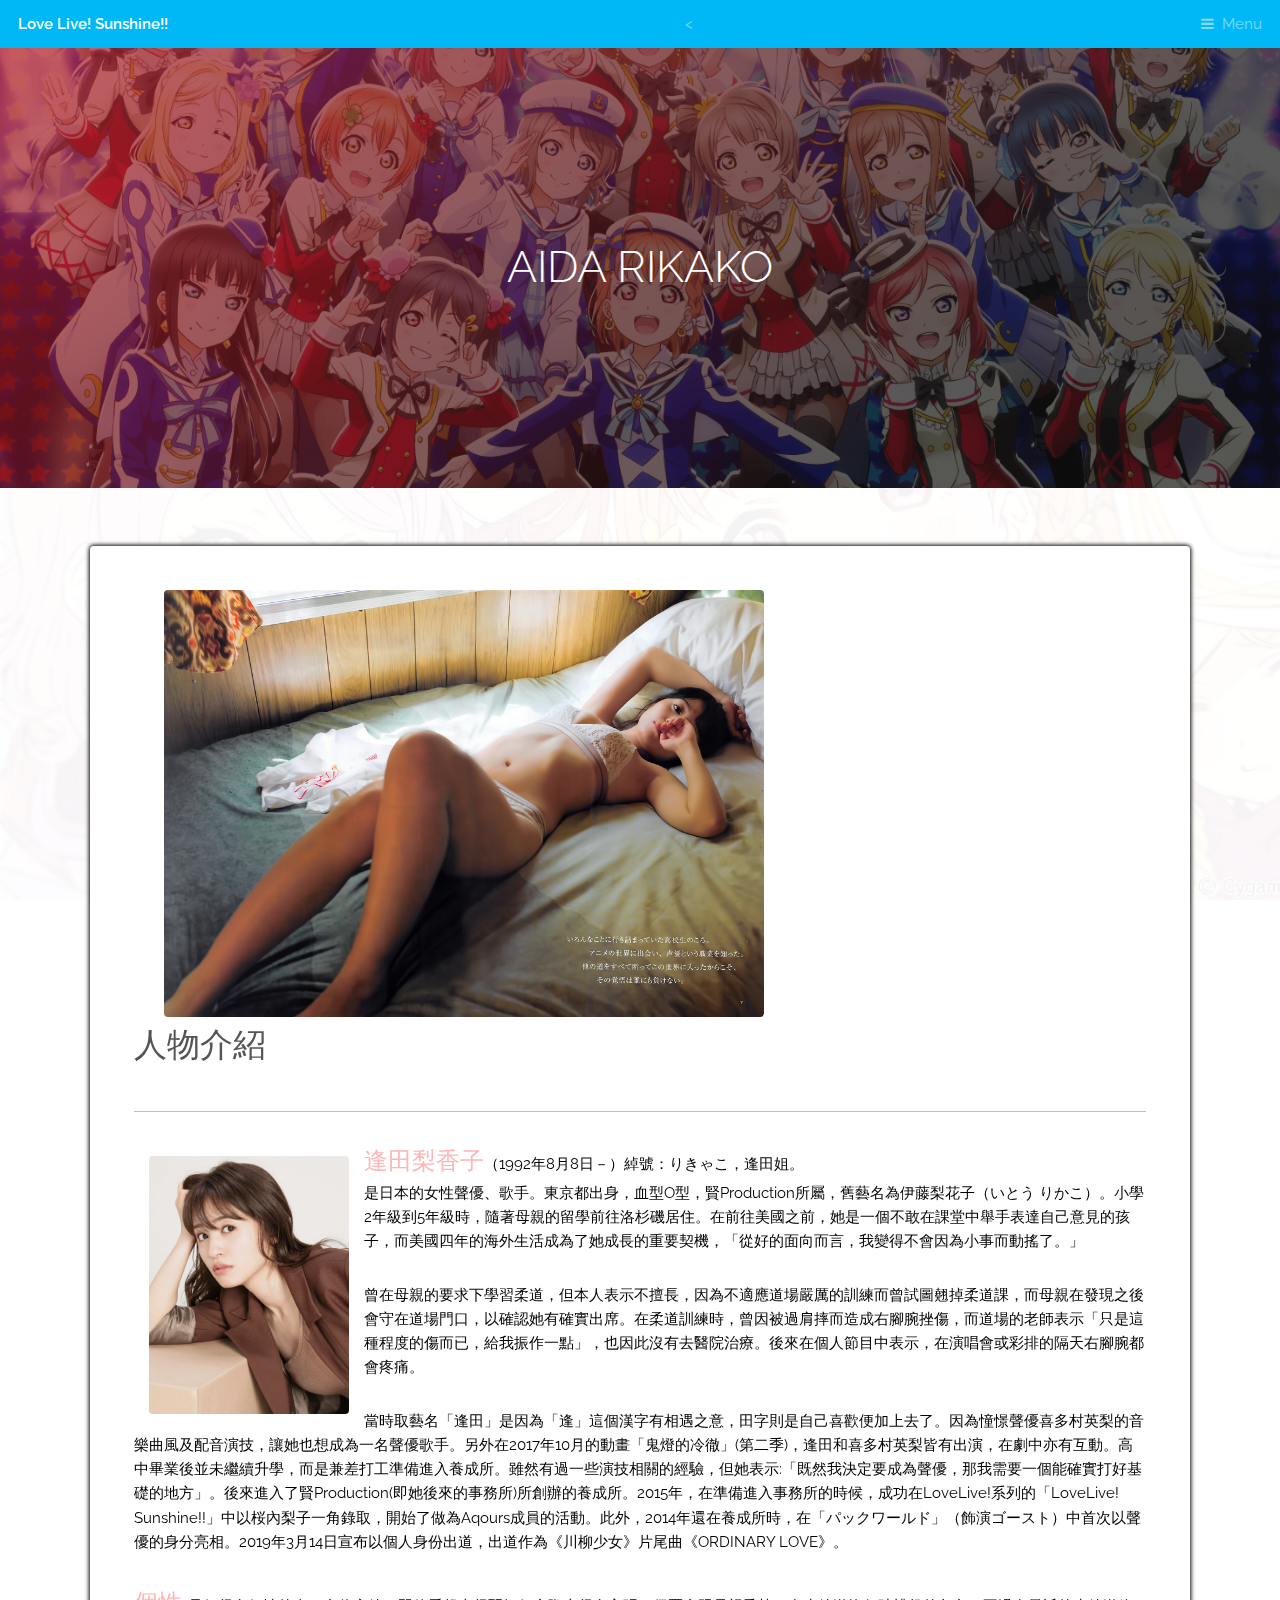
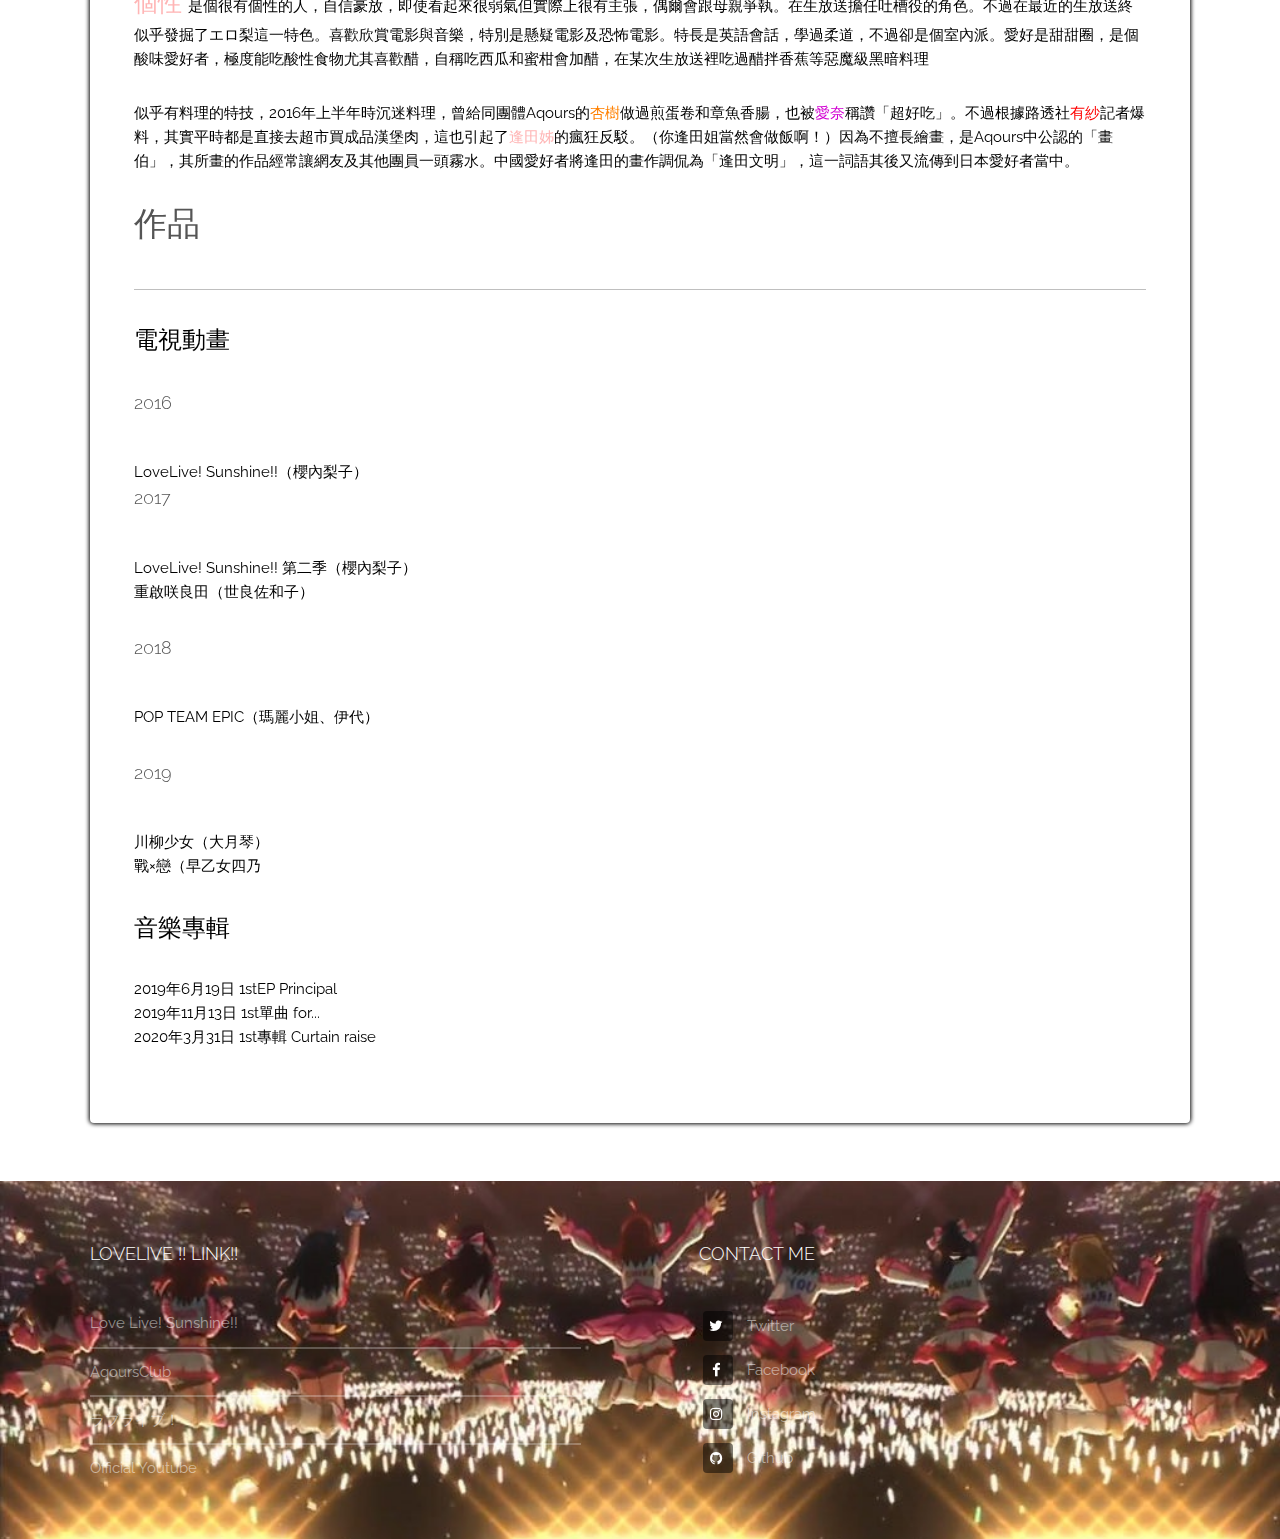
==== web_aqours/aidarikako.html @ 2ed5d511 "Add files via upload" ====
<!DOCTYPE HTML>
<!--
	Industrious by TEMPLATED
	templated.co @templatedco
	Released for free under the Creative Commons Attribution 3.0 license (templated.co/license)
-->
<html>
	<head>
		<title>LLSSfanpage 	AidaRikako</title>
		<meta charset="utf-8" />
		<meta name="viewport" content="width=device-width, initial-scale=1, user-scalable=no" />
		<meta name="description" content="" />
		<meta name="keywords" content="" />
		<link rel="stylesheet" href="assets/css/main.css" />

	</head>
	<body class="is-preload">

		<!-- Header -->
			<header id="header">
				<a class="logo" href="index.html">Love Live! Sunshine!!</a>
				<<nav>
					<a href="#menu">Menu</a>
				</nav>
			</header>

		<!-- Nav -->
			<nav id="menu">
				<ul class="links">
					<li><a href="index.html">Love Live! Sunshine!!</a></li>
					<li><a href="https://lovelive-aqoursclub.jp/"target="_blank">AqoursClub</a></li>
					<li><a href="http://www.lovelive-anime.jp/"target="_blank">ラブライブ！</a></li>
					<li><a href="https://www.youtube.com/channel/UCTkyJbRhal4voLZxmdRSssQ"target="_blank">
					Official Youtube</a></li>
				</ul>
			</nav>
			
		<!-- Heading -->
			<div id="heading" >
				<h1>Aida Rikako</h1>
				
			</div>

			
		<!-- Main -->
			<section id="main" class="wrapper">
				<div class="inner">
					<div class="content">
						<header>
							<div class="image" style="float: left; margin: 15px">
								<img src="images/name2.png" alt=""width="auto"height="auto"/>
								
							</div>
							<div class="image">
								<img src="images/aidapic01.png"alt=""width="600"/>
								<!--https://www.wibibi.com/info.php?tid=HTML_img_title_%E8%88%87_img_alt_%E7%9A%84%E5%B7%AE%E5%88%A5-->
							</div>
						</header>
						<h2>人物介紹</h2><hr/>
						<p>
							<div class="image"style="float: left; margin: 15px">
								<img src="images/aidapic02.png"alt=""width="200"/>	
							</div>

							<font color="#FFB5B5"><font size="5">逢田梨香子</font></font>（1992年8月8日－）綽號：りきゃこ，逢田姐。<br/>是日本的女性聲優、歌手。東京都出身，血型O型，賢Production所屬，舊藝名為伊藤梨花子（いとう りかこ）。小學2年級到5年級時，隨著母親的留學前往洛杉磯居住。在前往美國之前，她是一個不敢在課堂中舉手表達自己意見的孩子，而美國四年的海外生活成為了她成長的重要契機，「從好的面向而言，我變得不會因為小事而動搖了。」</p><p>曾在母親的要求下學習柔道，但本人表示不擅長，因為不適應道場嚴厲的訓練而曾試圖翹掉柔道課，而母親在發現之後會守在道場門口，以確認她有確實出席。在柔道訓練時，曾因被過肩摔而造成右腳腕挫傷，而道場的老師表示「只是這種程度的傷而已，給我振作一點」，也因此沒有去醫院治療。後來在個人節目中表示，在演唱會或彩排的隔天右腳腕都會疼痛。</p><p>當時取藝名「逢田」是因為「逢」這個漢字有相遇之意，田字則是自己喜歡便加上去了。因為憧憬聲優喜多村英梨的音樂曲風及配音演技，讓她也想成為一名聲優歌手。另外在2017年10月的動畫「鬼燈的冷徹」(第二季)，逢田和喜多村英梨皆有出演，在劇中亦有互動。高中畢業後並未繼續升學，而是兼差打工準備進入養成所。雖然有過一些演技相關的經驗，但她表示:「既然我決定要成為聲優，那我需要一個能確實打好基礎的地方」。後來進入了賢Production(即她後來的事務所)所創辦的養成所。2015年，在準備進入事務所的時候，成功在LoveLive!系列的「LoveLive! Sunshine!!」中以桜內梨子一角錄取，開始了做為Aqours成員的活動。此外，2014年還在養成所時，在「パックワールド」（飾演ゴースト）中首次以聲優的身分亮相。2019年3月14日宣布以個人身份出道，出道作為《川柳少女》片尾曲《ORDINARY LOVE》。</p><p>
							


							<font color="#FFB5B5"><font size="5">個性 </font></font>是個很有個性的人，自信豪放，即使看起來很弱氣但實際上很有主張，偶爾會跟母親爭執。在生放送擔任吐槽役的角色。不過在最近的生放送終似乎發掘了エロ梨這一特色。喜歡欣賞電影與音樂，特別是懸疑電影及恐怖電影。特長是英語會話，學過柔道，不過卻是個室內派。愛好是甜甜圈，是個酸味愛好者，極度能吃酸性食物尤其喜歡醋，自稱吃西瓜和蜜柑會加醋，在某次生放送裡吃過醋拌香蕉等惡魔級黑暗料理</p><p>似乎有料理的特技，2016年上半年時沉迷料理，曾給同團體Aqours的<font color="#FF8000">杏樹</font>做過煎蛋卷和章魚香腸，也被<font color="#D200D2">愛奈</font>稱讚「超好吃」。不過根據路透社<font color="#FF0000">有紗</font>記者爆料，其實平時都是直接去超市買成品漢堡肉，這也引起了<font color="#FFB5B5">逢田姊</font>的瘋狂反駁。（你逢田姐當然會做飯啊！）因為不擅長繪畫，是Aqours中公認的「畫伯」，其所畫的作品經常讓網友及其他團員一頭霧水。中國愛好者將逢田的畫作調侃為「逢田文明」，這一詞語其後又流傳到日本愛好者當中。
							</p>

							<p>
								<h2>作品</h2><hr/></p>
								<font size="5">電視動畫</font></p>							
								<h3>2016</h3></p>								
								<div class="image"style="float: right; margin:5px 10px 15px 20px">
									<img src="images/riko.png"alt=""width="300"/>	
								</div>							
								LoveLive! Sunshine!!（櫻內梨子）
								<h3>2017</h3></p>
								LoveLive! Sunshine!! 第二季（櫻內梨子）<br/>
								重啟咲良田（世良佐和子）</p>							
								<h3>2018</h3>
								POP TEAM EPIC（瑪麗小姐、伊代）</p>							
								<h3>2019</h3></p>							
								川柳少女（大月琴）<br/>
								戰×戀（早乙女四乃</p>
								<font size="5">音樂專輯</font></p>							
								2019年6月19日	1stEP	Principal<br/>
								2019年11月13日	1st單曲 	for...<br/>
								2020年3月31日	1st專輯	Curtain raise
							</p>		
					</div>
				</div>
			</section>

		<!-- Footer -->
			<footer id="footer">
				<div class="inner">
					<div class="content">
						<!--<section>
							<h3>Accumsan montes viverra</h3>
							<p>Nunc lacinia ante nunc ac lobortis. Interdum adipiscing gravida odio porttitor sem non mi integer non faucibus ornare mi ut ante amet placerat aliquet. Volutpat eu sed ante lacinia sapien lorem accumsan varius montes viverra nibh in adipiscing. Lorem ipsum dolor vestibulum ante ipsum primis in faucibus vestibulum. Blandit adipiscing eu felis iaculis volutpat ac adipiscing sed feugiat eu faucibus. Integer ac sed amet praesent. Nunc lacinia ante nunc ac gravida.</p>
						</section>-->
						<section>
							<h3>Lovelive !!  Link!!</h3>
							<ul class="alt">
								<li><a href="index.html">Love Live! Sunshine!!</a></li>
								<li><a href="https://lovelive-aqoursclub.jp/"target="_blank">
								AqoursClub</a></li>
								<li><a href="http://www.lovelive-anime.jp/"target="_blank">
								ラブライブ！</a></li>
								<li><a href="https://www.youtube.com/channel/UCTkyJbRhal4voLZxmdRSssQ"target="_blank">
								Official Youtube</a></li>
							</ul>
						</section>
						<section>
							<h3>Contact Me</h3>
							<ul class="plain">
								<li><a href="https://twitter.com/PinYen1999"><i class="icon fa-twitter">&nbsp;</i>Twitter</a></li>
								<li><a href="https://www.facebook.com/willy.chen.50"><i class="icon fa-facebook">&nbsp;</i>Facebook</a></li>
								<li><a href="https://www.instagram.com/pinyen1999/?hl=zh-tw"target="_blank"><i class="icon fa-instagram">&nbsp;</i>Instagram</a></li>
								<li><a href="https://github.com/willychen0318"><i class="icon fa-github">&nbsp;</i>Github</a></li>
							</ul>
						</section>

				<!--</div>
					<div class="copyright">
						&copy; Untitled. Photos <a href="https://unsplash.co">Unsplash</a>, Video <a href="https://coverr.co">Coverr</a>.
					</div>
				</div>-->
			</footer>

		<!-- Scripts -->
			<script src="assets/js/jquery.min.js"></script>
			<script src="assets/js/browser.min.js"></script>
			<script src="assets/js/breakpoints.min.js"></script>
			<script src="assets/js/util.js"></script>
			<script src="assets/js/main.js"></script>

	</body>
</html>
---- web_aqours/assets/css/main.css ----
/*
多数情况下，我们需要查找文中某个关键字出现的其它位置，这时并不需要重新将该关键字
重新输入一遍然后搜索，我们只需要使用Shift + ←/→或Ctrl + D选中关键字，然后F3跳到
其下一个出现位置，Shift + F3跳到其上一个出现位置，此外还可以用Alt + F3选中其出现
的所有位置（之后可以进行多重编辑，也就是快速替换）。
*/
@import url(font-awesome.min.css);
@import url("https://fonts.googleapis.com/css?family=Raleway:200,300,400,500,600");
/*
	Industrious by TEMPLATED
	templated.co @templatedco
	Released for free under the Creative Commons Attribution 3.0 license (templated.co/license)
*/
/* Basic */
@-ms-viewport {
  width: device-width; }
body {
  -ms-overflow-style: scrollbar; }

@media screen and (max-width: 480px) {
  html, body {
    min-width: 320px; } }
html {
  box-sizing: border-box; }

*, *:before, *:after {
  box-sizing: inherit; }

body {
  background: #ffffff; }
  body.is-preload *, body.is-preload *:before, body.is-preload *:after {
    -moz-animation: none !important;
    -webkit-animation: none !important;
    -ms-animation: none !important;
    animation: none !important;
    -moz-transition: none !important;
    -webkit-transition: none !important;
    -ms-transition: none !important;
    transition: none !important; }

html, body, div, span, applet, object,
iframe, h1, h2, h3, h4, h5, h6, p, blockquote,
pre, a, abbr, acronym, address, big, cite,
code, del, dfn, em, img, ins, kbd, q, s, samp,
small, strike, strong, sub, sup, tt, var, b,
u, i, center, dl, dt, dd, ol, ul, li, fieldset,
form, label, legend, table, caption, tbody,
tfoot, thead, tr, th, td, article, aside,
canvas, details, embed, figure, figcaption,
footer, header, hgroup, menu, nav, output, ruby,
section, summary, time, mark, audio, video {
  margin: 0;
  padding: 0;
  border: 0;
  font-size: 100%;
  font: inherit;
  vertical-align: baseline; }

article, aside, details, figcaption, figure,
footer, header, hgroup, menu, nav, section {
  display: block; }

body {
  line-height: 1; }

ol, ul {
  list-style: none; }

blockquote, q {
  quotes: none; }
  blockquote:before, blockquote:after, q:before, q:after {
    content: '';
    content: none; }

table {
  border-collapse: collapse;
  border-spacing: 0; }

body {
  -webkit-text-size-adjust: none; }

mark {
  background-color: transparent;
  color: inherit; }

input::-moz-focus-inner {
  border: 0;
  padding: 0; }

input, select, textarea {
  -moz-appearance: none;
  -webkit-appearance: none;
  -ms-appearance: none;
  appearance: none; }

/* Typography */
html {
  font-size: 13pt; }
  @media screen and (max-width: 1680px) {
    html {
      font-size: 11pt; } }
  @media screen and (max-width: 980px) {
    html {
      font-size: 12pt; } }
  @media screen and (max-width: 480px) {
    html {
      font-size: 11pt; } }

body {
  background-color: #ffffff;
  color:#000000; }

body, input, select, textarea {
  font-family: "Raleway", Arial, Helvetica, sans-serif;
  font-weight: 400;
  font-size: 1rem;
  line-height: 1.65; }

a {
  -moz-transition: color 0.2s ease-in-out;
  -webkit-transition: color 0.2s ease-in-out;
  -ms-transition: color 0.2s ease-in-out;
  transition: color 0.2s ease-in-out;
  text-decoration: underline; }
  a:hover {
    text-decoration: none; }

strong, b {
  font-weight: 600; }

em, i {
  font-style: italic; }

p {
  margin: 0 0 2rem 0; }

header.special {
  text-align: center;
  margin-bottom: 4rem; }
  header.special p {
    max-width: 75%;
    margin-left: auto;
    margin-right: auto; }

h1, h2, h3, h4, h5, h6 {
  font-weight: 300;
  line-height: 1.5;
  text-transform: uppercase;
  margin: 0 0 3rem 0; }
  h1 a, h2 a, h3 a, h4 a, h5 a, h6 a {
    color: inherit;
    text-decoration: none; }

h1 {
  font-size: 3rem;
  line-height: 1.2; }

h2 {
  font-size: 2.25rem;
  line-height: 1.3; }

h3 {
  font-size: 1.25rem; }

h4 {
  font-size: 1rem; }

h5 {
  font-size: 0.9rem; }

h6 {
  font-size: 0.7rem; }

@media screen and (max-width: 736px) {
  h1 {
    font-size: 2.75rem;
    line-height: 1.3; }

  h2 {
    font-size: 1.75rem;
    line-height: 1.5; }

  h3 {
    font-size: 1.25rem; } }
sub {
  font-size: 0.8rem;
  position: relative;
  top: 0.5rem; }

sup {
  font-size: 0.8rem;
  position: relative;
  top: -0.5rem; }

blockquote {
  border-left: solid 0.5rem;
  font-style: italic;
  margin: 0 0 2rem 0;
  padding: 1rem 0 1rem 2rem; }

code {
  border-radius: 4px;
  border: solid 1px;
  font-family: "Courier New", monospace;
  font-size: 0.9rem;
  margin: 0 0.25rem;
  padding: 0.25rem 0.65rem; }

pre {
  -webkit-overflow-scrolling: touch;
  font-family: "Courier New", monospace;
  font-size: 0.9rem;
  margin: 0 0 2rem 0; }
  pre code {
    display: block;
    line-height: 1.75;
    padding: 1rem 1.5rem;
    overflow-x: auto; }

hr {
  border: 0;
  border-bottom: solid 1px;
  margin: 2rem 0; }
  hr.major {
    margin: 4rem 0; }

input, select, textarea {
  color: #555555; }

a {
  color: #ce1b28; }

strong, b {
  color: #555555; }

h1, h2, h3, h4, h5, h6 {
  color: #555555; }

blockquote {
  border-left-color: rgba(0, 0, 0, 0.25); }

code {
  background: rgba(0, 0, 0, 0.075);
  border-color: rgba(0, 0, 0, 0.25); }

hr {
  border-bottom-color: rgba(0, 0, 0, 0.25); }

/* Inner */
.inner {
  margin: 0 auto;
  width: 75rem;
  max-width: calc(100% - 6rem); }
  @media screen and (max-width: 480px) {
    .inner {
      max-width: calc(100% - 3rem); } }

/* Button */
input[type="submit"],
input[type="reset"],
input[type="button"],
button,
.button {
  -moz-appearance: none;
  -webkit-appearance: none;
  -ms-appearance: none;
  appearance: none;
  -moz-transition: background-color 0.2s ease-in-out, box-shadow 0.2s ease-in-out, color 0.2s ease-in-out;
  -webkit-transition: background-color 0.2s ease-in-out, box-shadow 0.2s ease-in-out, color 0.2s ease-in-out;
  -ms-transition: background-color 0.2s ease-in-out, box-shadow 0.2s ease-in-out, color 0.2s ease-in-out;
  transition: background-color 0.2s ease-in-out, box-shadow 0.2s ease-in-out, color 0.2s ease-in-out;
  border: 0;
  border-radius: 4px;
  cursor: pointer;
  display: inline-block;
  font-weight: 600;
  height: 3.25rem;
  line-height: 3.25rem;
  padding: 0 1.75rem;
  text-align: center;
  text-decoration: none;
  white-space: nowrap; }
  input[type="submit"].small,
  input[type="reset"].small,
  input[type="button"].small,
  button.small,
  .button.small {
    font-size: 0.8rem;
    height: 2.4375rem;
    line-height: 2.4375rem;
    padding: 0 1.25rem; }
  input[type="submit"].large,
  input[type="reset"].large,
  input[type="button"].large,
  button.large,
  .button.large {
    font-size: 1.35rem;
    height: 4.0625rem;
    line-height: 4.0625rem;
    padding: 0 2rem; }
  input[type="submit"].wide,
  input[type="reset"].wide,
  input[type="button"].wide,
  button.wide,
  .button.wide {
    min-width: 13rem; }
  input[type="submit"].icon:before,
  input[type="reset"].icon:before,
  input[type="button"].icon:before,
  button.icon:before,
  .button.icon:before {
    margin-right: 0.5rem; }
  input[type="submit"].fit,
  input[type="reset"].fit,
  input[type="button"].fit,
  button.fit,
  .button.fit {
    width: 100%; }
  input[type="submit"].disabled, input[type="submit"]:disabled,
  input[type="reset"].disabled,
  input[type="reset"]:disabled,
  input[type="button"].disabled,
  input[type="button"]:disabled,
  button.disabled,
  button:disabled,
  .button.disabled,
  .button:disabled {
    pointer-events: none;
    opacity: 0.25; }

input[type="submit"],
input[type="reset"],
input[type="button"],
button,
.button {
  background-color: transparent;
  box-shadow: inset 0 0 0 1px #555555;
  color: #555555 !important; }
  input[type="submit"]:hover,
  input[type="reset"]:hover,
  input[type="button"]:hover,
  button:hover,
  .button:hover {
    box-shadow: inset 0 0 0 1px #ce1b28;
    color: #ce1b28 !important; }
    input[type="submit"]:hover:active,
    input[type="reset"]:hover:active,
    input[type="button"]:hover:active,
    button:hover:active,
    .button:hover:active {
      background-color: rgba(206, 27, 40, 0.25); }
  input[type="submit"].primary,
  input[type="reset"].primary,
  input[type="button"].primary,
  button.primary,
  .button.primary {
    box-shadow: none;
    background-color: #ce1b28;
    color: #ffffff !important; }
    input[type="submit"].primary:hover,
    input[type="reset"].primary:hover,
    input[type="button"].primary:hover,
    button.primary:hover,
    .button.primary:hover {
      background-color: #e2212f;
      box-shadow: none; }
      input[type="submit"].primary:hover:active,
      input[type="reset"].primary:hover:active,
      input[type="button"].primary:hover:active,
      button.primary:hover:active,
      .button.primary:hover:active {
        background-color: #b71824; }

/* Form */
form {
  margin: 0 0 2rem 0; }

input[type="text"],
input[type="password"],
input[type="email"],
input[type="tel"],
input[type="search"],
input[type="url"],
select,
textarea {
  -moz-appearance: none;
  -webkit-appearance: none;
  -ms-appearance: none;
  appearance: none;
  border-radius: 4px;
  border: none;
  border: solid 1px;
  color: inherit;
  display: block;
  outline: 0;
  padding: 0 1rem;
  text-decoration: none;
  width: 100%; }
  input[type="text"]:invalid,
  input[type="password"]:invalid,
  input[type="email"]:invalid,
  input[type="tel"]:invalid,
  input[type="search"]:invalid,
  input[type="url"]:invalid,
  select:invalid,
  textarea:invalid {
    box-shadow: none; }

label {
  display: block;
  font-size: 1rem;
  font-weight: 600;
  margin: 0 0 1rem 0; }

input[type="text"],
input[type="password"],
input[type="email"],
input[type="tel"],
input[type="search"],
input[type="url"] {
  height: 3.25rem; }

select {
  background-size: 1.25rem;
  background-repeat: no-repeat;
  background-position: calc(100% - 1rem) center;
  height: 3.25rem;
  padding-right: 3.25rem;
  text-overflow: ellipsis; }
  select:focus::-ms-value {
    background-color: transparent; }
  select::-ms-expand {
    display: none; }

textarea {
  padding: 0.75rem 1rem; }

input[type="checkbox"],
input[type="radio"] {
  -moz-appearance: none;
  -webkit-appearance: none;
  -ms-appearance: none;
  appearance: none;
  display: block;
  float: left;
  margin-right: -2rem;
  opacity: 0;
  width: 1rem;
  z-index: -1; }
  input[type="checkbox"] + label,
  input[type="radio"] + label {
    text-decoration: none;
    cursor: pointer;
    display: inline-block;
    font-size: 1rem;
    font-weight: 400;
    padding-left: 2.825rem;
    padding-right: 0.875rem;
    position: relative; }
    input[type="checkbox"] + label:before,
    input[type="radio"] + label:before {
      -moz-osx-font-smoothing: grayscale;
      -webkit-font-smoothing: antialiased;
      font-family: FontAwesome;
      font-style: normal;
      font-weight: normal;
      text-transform: none !important; }
    input[type="checkbox"] + label:before,
    input[type="radio"] + label:before {
      border-radius: 4px;
      border: solid 1px;
      content: '';
      display: inline-block;
      height: 1.95rem;
      left: 0;
      line-height: 1.86875rem;
      position: absolute;
      text-align: center;
      top: -0.1625rem;
      width: 1.95rem; }
  input[type="checkbox"]:checked + label:before,
  input[type="radio"]:checked + label:before {
    content: '\f00c'; }

input[type="checkbox"] + label:before {
  border-radius: 4px; }

input[type="radio"] + label:before {
  border-radius: 100%; }

::-webkit-input-placeholder {
  opacity: 1.0; }

:-moz-placeholder {
  opacity: 1.0; }

::-moz-placeholder {
  opacity: 1.0; }

:-ms-input-placeholder {
  opacity: 1.0; }

label {
  color: #555555; }

input[type="text"],
input[type="password"],
input[type="email"],
input[type="tel"],
input[type="search"],
input[type="url"],
select,
textarea {
  background-color: rgba(0, 0, 0, 0.075);
  border-color: rgba(0, 0, 0, 0.25); }
  input[type="text"]:focus,
  input[type="password"]:focus,
  input[type="email"]:focus,
  input[type="tel"]:focus,
  input[type="search"]:focus,
  input[type="url"]:focus,
  select:focus,
  textarea:focus {
    border-color: #ce1b28;
    box-shadow: 0 0 0 1px #ce1b28; }

select {
  background-image: url("data:image/svg+xml;charset=utf8,%3Csvg xmlns='http://www.w3.org/2000/svg' width='40' height='40' preserveAspectRatio='none' viewBox='0 0 40 40'%3E%3Cpath d='M9.4,12.3l10.4,10.4l10.4-10.4c0.2-0.2,0.5-0.4,0.9-0.4c0.3,0,0.6,0.1,0.9,0.4l3.3,3.3c0.2,0.2,0.4,0.5,0.4,0.9 c0,0.4-0.1,0.6-0.4,0.9L20.7,31.9c-0.2,0.2-0.5,0.4-0.9,0.4c-0.3,0-0.6-0.1-0.9-0.4L4.3,17.3c-0.2-0.2-0.4-0.5-0.4-0.9 c0-0.4,0.1-0.6,0.4-0.9l3.3-3.3c0.2-0.2,0.5-0.4,0.9-0.4S9.1,12.1,9.4,12.3z' fill='rgba(0, 0, 0, 0.25)' /%3E%3C/svg%3E"); }
  select option {
    color: #444444;
    background-color: #ffffff; }

input[type="checkbox"] + label,
input[type="radio"] + label {
  color: #444444; }
  input[type="checkbox"] + label:before,
  input[type="radio"] + label:before {
    background: rgba(0, 0, 0, 0.075);
    border-color: rgba(0, 0, 0, 0.25); }
input[type="checkbox"]:checked + label:before,
input[type="radio"]:checked + label:before {
  background-color: #ce1b28;
  border-color: #ce1b28;
  color: #ffffff; }
input[type="checkbox"]:focus + label:before,
input[type="radio"]:focus + label:before {
  border-color: #ce1b28;
  box-shadow: 0 0 0 1px #ce1b28; }

::-webkit-input-placeholder {
  color: #bbbbbb !important; }

:-moz-placeholder {
  color: #bbbbbb !important; }

::-moz-placeholder {
  color: #bbbbbb !important; }

:-ms-input-placeholder {
  color: #bbbbbb !important; }

/* List */
ol {
  list-style: decimal;
  margin: 0 0 2rem 0;
  padding-left: 1.25rem; }
  ol li {
    padding-left: 0.25rem; }

ul {
  list-style: disc;
  margin: 0 0 2rem 0;
  padding-left: 1rem; }
  ul li {
    padding-left: 0.325rem; }
  ul.plain {
    list-style: none;
    padding-left: 0; }
    ul.plain li {
      margin-bottom: 1rem; }
      ul.plain li .icon {
        border-radius: 4px;
        color: #ffffff;
        display: inline-block;
        margin-right: 1rem;
        text-align: center;
        width: 2rem;
        height: 2rem;
        line-height: 2rem;
        background: rgba(0, 0, 0, 0.5); }
  ul.alt {
    list-style: none;
    padding-left: 0; }
    ul.alt li {
      border-top: solid 2px;
      padding: 0.75rem 0; }
      ul.alt li:first-child {
        border-top: 0;
        padding-top: 0; }
      ul.alt li:last-child {
        padding-bottom: 0; }

dl {
  margin: 0 0 2rem 0; }
  dl dt {
    display: block;
    font-weight: 600;
    margin: 0 0 1rem 0; }
  dl dd {
    margin-left: 1.5rem; }

ul.alt li {
  border-top-color: rgba(0, 0, 0, 0.25); }

/* Table */
.table-wrapper {
  -webkit-overflow-scrolling: touch;
  overflow-x: auto; }

table {
  margin: 0 0 2rem 0;
  width: 100%; }
  table tbody tr {
    border: solid 1px;
    border-left: 0;
    border-right: 0; }
  table td {
    padding: 0.75rem 0.75rem; }
  table th {
    font-size: 0.9rem;
    font-weight: 600;
    padding: 0 0.75rem 0.75rem 0.75rem;
    text-align: left; }
  table thead {
    border-bottom: solid 2px; }
  table tfoot {
    border-top: solid 2px; }
  table.alt {
    border-collapse: separate; }
    table.alt tbody tr td {
      border: solid 1px;
      border-left-width: 0;
      border-top-width: 0; }
      table.alt tbody tr td:first-child {
        border-left-width: 1px; }
    table.alt tbody tr:first-child td {
      border-top-width: 1px; }
    table.alt thead {
      border-bottom: 0; }
    table.alt tfoot {
      border-top: 0; }

table tbody tr {
  border-color: rgba(0, 0, 0, 0.25); }
  table tbody tr:nth-child(2n + 1) {
    background-color: rgba(0, 0, 0, 0.075); }
table th {
  color: #555555; }
table thead {
  border-bottom-color: rgba(0, 0, 0, 0.25); }
table tfoot {
  border-top-color: rgba(0, 0, 0, 0.25); }
table.alt tbody tr td {
  border-color: rgba(0, 0, 0, 0.25); }

/* Highlights */
.highlights {
  width: 100%;
  margin: auto;
  display: -moz-flex;
  display: -webkit-flex;
  display: -ms-flex;
  display: flex;
  -moz-flex-wrap: wrap;
  -webkit-flex-wrap: wrap;
  -ms-flex-wrap: wrap;
  flex-wrap: wrap;
  -moz-align-items: -moz-stretch;
  -webkit-align-items: -webkit-stretch;
  -ms-align-items: -ms-stretch;
  align-items: stretch; }
  .highlights > * {
    -moz-flex-shrink: 1;
    -webkit-flex-shrink: 1;
    -ms-flex-shrink: 1;
    flex-shrink: 1;
    -moz-flex-grow: 0;
    -webkit-flex-grow: 0;
    -ms-flex-grow: 0;
    flex-grow: 0; }
  .highlights > * {
    width: 33.3333333333%; }
  .highlights > * {
    padding: 1.5rem;
    width: calc(33.3333333333% + 1rem); }
  .highlights > :nth-child(-n + 3) {
    padding-top: 0; }
  .highlights > :nth-last-child(-n + 3) {
    padding-bottom: 0; }
  .highlights > :nth-child(3n + 1) {
    padding-left: 0; }
  .highlights > :nth-child(3n) {
    padding-right: 0; }
  .highlights > :nth-child(3n + 1),
  .highlights > :nth-child(3n) {
    width: calc(33.3333333333% + -0.5rem); }
  .highlights .content {
    border-radius: 4px;
    height: 100%;
    padding: 3rem;
    text-align: center; }
    .highlights .content .icon {
      font-size: 5rem; }
  .highlights > div > :last-child {
    margin-bottom: 0; }
  @media screen and (max-width: 980px) {
    .highlights > * {
      width: 50%; }
    .highlights > * {
      padding: 1rem;
      width: calc(33.3333333333% + 0.6666666667rem); }
    .highlights > :nth-child(-n + 3) {
      padding-top: 1rem; }
    .highlights > :nth-last-child(-n + 3) {
      padding-bottom: 1rem; }
    .highlights > :nth-child(3n + 1) {
      padding-left: 1rem; }
    .highlights > :nth-child(3n) {
      padding-right: 1rem; }
    .highlights > :nth-child(3n + 1),
    .highlights > :nth-child(3n) {
      padding: 1rem;
      width: calc(50% + 1rem); }
    .highlights > * {
      padding: 1rem;
      width: calc(50% + 1rem); }
    .highlights > :nth-child(-n + 2) {
      padding-top: 0; }
    .highlights > :nth-last-child(-n + 2) {
      padding-bottom: 0; }
    .highlights > :nth-child(2n + 1) {
      padding-left: 0; }
    .highlights > :nth-child(2n) {
      padding-right: 0; }
    .highlights > :nth-child(2n + 1),
    .highlights > :nth-child(2n) {
      width: calc(50% + 0rem); }
    .highlights .content {
      padding: 2rem; } }
  @media screen and (max-width: 736px) {
    .highlights > * {
      width: 100%; }
    .highlights > * {
      padding: 1rem;
      width: calc(33.3333333333% + 0.6666666667rem); }
    .highlights > :nth-child(-n + 3) {
      padding-top: 1rem; }
    .highlights > :nth-last-child(-n + 3) {
      padding-bottom: 1rem; }
    .highlights > :nth-child(3n + 1) {
      padding-left: 1rem; }
    .highlights > :nth-child(3n) {
      padding-right: 1rem; }
    .highlights > :nth-child(3n + 1),
    .highlights > :nth-child(3n) {
      padding: 1rem;
      width: calc(100% + 2rem); }
    .highlights > * {
      padding: 1rem;
      width: calc(50% + 1rem); }
    .highlights > :nth-child(-n + 2) {
      padding-top: 1rem; }
    .highlights > :nth-last-child(-n + 2) {
      padding-bottom: 1rem; }
    .highlights > :nth-child(2n + 1) {
      padding-left: 1rem; }
    .highlights > :nth-child(2n) {
      padding-right: 1rem; }
    .highlights > :nth-child(2n + 1),
    .highlights > :nth-child(2n) {
      padding: 1rem;
      width: calc(100% + 2rem); }
    .highlights > * {
      padding: 1rem;
      width: calc(100% + 2rem); }
    .highlights > :nth-child(-n + 1) {
      padding-top: 0; }
    .highlights > :nth-last-child(-n + 1) {
      padding-bottom: 0; }
    .highlights > :nth-child(1n + 1) {
      padding-left: 0; }
    .highlights > :nth-child(1n) {
      padding-right: 0; }
    .highlights > :nth-child(1n + 1),
    .highlights > :nth-child(1n) {
      width: calc(100% + 1rem); } }

.highlights .content {
  background: #fff5f8;
  box-shadow: 0px 0px 4px 1px rgba(0, 0, 0, 0.005); }

/* Testimonials */
.testimonials {
  margin: 2.5rem 0;
  width: 100%;
  display: -moz-flex;
  display: -webkit-flex;
  display: -ms-flex;
  display: flex;
  -moz-flex-wrap: wrap;
  -webkit-flex-wrap: wrap;
  -ms-flex-wrap: wrap;
  flex-wrap: wrap;
  -moz-align-items: -moz-stretch;
  -webkit-align-items: -webkit-stretch;
  -ms-align-items: -ms-stretch;
  align-items: stretch; }
  .testimonials > * {
    -moz-flex-shrink: 1;
    -webkit-flex-shrink: 1;
    -ms-flex-shrink: 1;
    flex-shrink: 1;
    -moz-flex-grow: 0;
    -webkit-flex-grow: 0;
    -ms-flex-grow: 0;
    flex-grow: 0; }
  .testimonials > * {
    width: 33.3333333333%; }
  .testimonials > * {
    padding: 1.5rem;
    width: calc(33.3333333333% + 1rem); }
  .testimonials > :nth-child(-n + 3) {
    padding-top: 0; }
  .testimonials > :nth-last-child(-n + 3) {
    padding-bottom: 0; }
  .testimonials > :nth-child(3n + 1) {
    padding-left: 0; }
  .testimonials > :nth-child(3n) {
    padding-right: 0; }
  .testimonials > :nth-child(3n + 1),
  .testimonials > :nth-child(3n) {
    width: calc(33.3333333333% + -0.5rem); }
  .testimonials .content {
    border-radius: 4px;
    height: 100%;
    padding: 3rem; }
    .testimonials .content .author {
      display: -moz-flex;
      display: -webkit-flex;
      display: -ms-flex;
      display: flex;
      -moz-align-items: center;
      -webkit-align-items: center;
      -ms-align-items: center;
      align-items: center; }
      .testimonials .content .author blockquote {
        margin: 0; }
      .testimonials .content .author .image {
        margin-right: 2rem;
        width: 20%; }
        .testimonials .content .author .image img {
          border-radius: 100%;
          max-width: 100%; }
    .testimonials .content .credit {
      font-size: 0.75rem; }
    .testimonials .content p:last-child {
      margin: 0; }
  .testimonials > div > :last-child {
    margin-bottom: 0; }
  @media screen and (max-width: 980px) {
    .testimonials > * {
      width: 50%; }
    .testimonials > * {
      padding: 1rem;
      width: calc(33.3333333333% + 0.6666666667rem); }
    .testimonials > :nth-child(-n + 3) {
      padding-top: 1rem; }
    .testimonials > :nth-last-child(-n + 3) {
      padding-bottom: 1rem; }
    .testimonials > :nth-child(3n + 1) {
      padding-left: 1rem; }
    .testimonials > :nth-child(3n) {
      padding-right: 1rem; }
    .testimonials > :nth-child(3n + 1),
    .testimonials > :nth-child(3n) {
      padding: 1rem;
      width: calc(50% + 1rem); }
    .testimonials > * {
      padding: 1rem;
      width: calc(50% + 1rem); }
    .testimonials > :nth-child(-n + 2) {
      padding-top: 0; }
    .testimonials > :nth-last-child(-n + 2) {
      padding-bottom: 0; }
    .testimonials > :nth-child(2n + 1) {
      padding-left: 0; }
    .testimonials > :nth-child(2n) {
      padding-right: 0; }
    .testimonials > :nth-child(2n + 1),
    .testimonials > :nth-child(2n) {
      width: calc(50% + 0rem); }
    .testimonials .content {
      padding: 2rem; } }
  @media screen and (max-width: 736px) {
    .testimonials > * {
      width: 100%; }
    .testimonials > * {
      padding: 1rem;
      width: calc(33.3333333333% + 0.6666666667rem); }
    .testimonials > :nth-child(-n + 3) {
      padding-top: 1rem; }
    .testimonials > :nth-last-child(-n + 3) {
      padding-bottom: 1rem; }
    .testimonials > :nth-child(3n + 1) {
      padding-left: 1rem; }
    .testimonials > :nth-child(3n) {
      padding-right: 1rem; }
    .testimonials > :nth-child(3n + 1),
    .testimonials > :nth-child(3n) {
      padding: 1rem;
      width: calc(100% + 2rem); }
    .testimonials > * {
      padding: 1rem;
      width: calc(50% + 1rem); }
    .testimonials > :nth-child(-n + 2) {
      padding-top: 1rem; }
    .testimonials > :nth-last-child(-n + 2) {
      padding-bottom: 1rem; }
    .testimonials > :nth-child(2n + 1) {
      padding-left: 1rem; }
    .testimonials > :nth-child(2n) {
      padding-right: 1rem; }
    .testimonials > :nth-child(2n + 1),
    .testimonials > :nth-child(2n) {
      padding: 1rem;
      width: calc(100% + 2rem); }
    .testimonials > * {
      padding: 1rem;
      width: calc(100% + 2rem); }
    .testimonials > :nth-child(-n + 1) {
      padding-top: 0; }
    .testimonials > :nth-last-child(-n + 1) {
      padding-bottom: 0; }
    .testimonials > :nth-child(1n + 1) {
      padding-left: 0; }
    .testimonials > :nth-child(1n) {
      padding-right: 0; }
    .testimonials > :nth-child(1n + 1),
    .testimonials > :nth-child(1n) {
      width: calc(100% + 1rem); } }

.testimonials .content {
  background: #ffffff;
  box-shadow: 0px 0px 4px 1px rgba(0, 0, 0, 0.025); }
  .testimonials .content .credit strong {
    color: #ce1b28; }

/* Actions */
ul.actions {
  display: -moz-flex;
  display: -webkit-flex;
  display: -ms-flex;
  display: flex;
  cursor: default;
  list-style: none;
  margin-left: -1rem;
  padding-left: 0; }
  ul.actions li {
    padding: 0 0 0 1rem;
    vertical-align: middle; }
  ul.actions.special {
    -moz-justify-content: center;
    -webkit-justify-content: center;
    -ms-justify-content: center;
    justify-content: center;
    width: calc(100% + 1rem); }
  ul.actions.stacked {
    -moz-flex-direction: column;
    -webkit-flex-direction: column;
    -ms-flex-direction: column;
    flex-direction: column;
    margin-left: 0; }
    ul.actions.stacked li {
      padding: 1.3rem 0 0 0; }
      ul.actions.stacked li:first-child {
        padding-top: 0; }
  ul.actions.fit {
    width: calc(100% + 1rem); }
    ul.actions.fit li {
      -moz-flex-grow: 1;
      -webkit-flex-grow: 1;
      -ms-flex-grow: 1;
      flex-grow: 1;
      -moz-flex-shrink: 1;
      -webkit-flex-shrink: 1;
      -ms-flex-shrink: 1;
      flex-shrink: 1;
      width: 100%; }
      ul.actions.fit li > * {
        width: 100%; }
    ul.actions.fit.stacked {
      width: 100%; }
  @media screen and (max-width: 480px) {
    ul.actions:not(.fixed) {
      -moz-flex-direction: column;
      -webkit-flex-direction: column;
      -ms-flex-direction: column;
      flex-direction: column;
      margin-left: 0;
      width: 100% !important; }
      ul.actions:not(.fixed) li {
        -moz-flex-grow: 1;
        -webkit-flex-grow: 1;
        -ms-flex-grow: 1;
        flex-grow: 1;
        -moz-flex-shrink: 1;
        -webkit-flex-shrink: 1;
        -ms-flex-shrink: 1;
        flex-shrink: 1;
        padding: 1rem 0 0 0;
        text-align: center;
        width: 100%; }
        ul.actions:not(.fixed) li > * {
          width: 100%; }
        ul.actions:not(.fixed) li:first-child {
          padding-top: 0; }
        ul.actions:not(.fixed) li input[type="submit"],
        ul.actions:not(.fixed) li input[type="reset"],
        ul.actions:not(.fixed) li input[type="button"],
        ul.actions:not(.fixed) li button,
        ul.actions:not(.fixed) li .button {
          width: 100%; }
          ul.actions:not(.fixed) li input[type="submit"].icon:before,
          ul.actions:not(.fixed) li input[type="reset"].icon:before,
          ul.actions:not(.fixed) li input[type="button"].icon:before,
          ul.actions:not(.fixed) li button.icon:before,
          ul.actions:not(.fixed) li .button.icon:before {
            margin-left: -0.5rem; } }

/* Grid */
.row {
  display: flex;
  flex-wrap: wrap;
  box-sizing: border-box; }
  .row > * {
    box-sizing: border-box; }
  .row.gtr-uniform > * > :last-child {
    margin-bottom: 0; }

.row > .imp {
  order: -1; }
.row > .col-1 {
  width: 8.3333333333%; }
.row > .off-1 {
  margin-left: 8.3333333333%; }
.row > .col-2 {
  width: 16.6666666667%; }
.row > .off-2 {
  margin-left: 16.6666666667%; }
.row > .col-3 {
  width: 25%; }
.row > .off-3 {
  margin-left: 25%; }
.row > .col-4 {
  width: 33.3333333333%; }
.row > .off-4 {
  margin-left: 33.3333333333%; }
.row > .col-5 {
  width: 41.6666666667%; }
.row > .off-5 {
  margin-left: 41.6666666667%; }
.row > .col-6 {
  width: 50%; }
.row > .off-6 {
  margin-left: 50%; }
.row > .col-7 {
  width: 58.3333333333%; }
.row > .off-7 {
  margin-left: 58.3333333333%; }
.row > .col-8 {
  width: 66.6666666667%; }
.row > .off-8 {
  margin-left: 66.6666666667%; }
.row > .col-9 {
  width: 75%; }
.row > .off-9 {
  margin-left: 75%; }
.row > .col-10 {
  width: 83.3333333333%; }
.row > .off-10 {
  margin-left: 83.3333333333%; }
.row > .col-11 {
  width: 91.6666666667%; }
.row > .off-11 {
  margin-left: 91.6666666667%; }
.row > .col-12 {
  width: 100%; }
.row > .off-12 {
  margin-left: 100%; }
.row.gtr-0 {
  margin-top: 0;
  margin-left: 0rem; }
  .row.gtr-0 > * {
    padding: 0 0 0 0rem; }
  .row.gtr-0.gtr-uniform {
    margin-top: 0rem; }
    .row.gtr-0.gtr-uniform > * {
      padding-top: 0rem; }
.row.gtr-25 {
  margin-top: 0;
  margin-left: -0.75rem; }
  .row.gtr-25 > * {
    padding: 0 0 0 0.75rem; }
  .row.gtr-25.gtr-uniform {
    margin-top: -0.75rem; }
    .row.gtr-25.gtr-uniform > * {
      padding-top: 0.75rem; }
.row.gtr-50 {
  margin-top: 0;
  margin-left: -1.5rem; }
  .row.gtr-50 > * {
    padding: 0 0 0 1.5rem; }
  .row.gtr-50.gtr-uniform {
    margin-top: -1.5rem; }
    .row.gtr-50.gtr-uniform > * {
      padding-top: 1.5rem; }
.row {
  margin-top: 0;
  margin-left: -3rem; }
  .row > * {
    padding: 0 0 0 3rem; }
  .row.gtr-uniform {
    margin-top: -3rem; }
    .row.gtr-uniform > * {
      padding-top: 3rem; }
.row.gtr-150 {
  margin-top: 0;
  margin-left: -4.5rem; }
  .row.gtr-150 > * {
    padding: 0 0 0 4.5rem; }
  .row.gtr-150.gtr-uniform {
    margin-top: -4.5rem; }
    .row.gtr-150.gtr-uniform > * {
      padding-top: 4.5rem; }
.row.gtr-200 {
  margin-top: 0;
  margin-left: -6rem; }
  .row.gtr-200 > * {
    padding: 0 0 0 6rem; }
  .row.gtr-200.gtr-uniform {
    margin-top: -6rem; }
    .row.gtr-200.gtr-uniform > * {
      padding-top: 6rem; }

@media screen and (max-width: 1680px) {
  .row {
    display: flex;
    flex-wrap: wrap;
    box-sizing: border-box; }
    .row > * {
      box-sizing: border-box; }
    .row.gtr-uniform > * > :last-child {
      margin-bottom: 0; }

  .row > .imp-xlarge {
    order: -1; }
  .row > .col-1-xlarge {
    width: 8.3333333333%; }
  .row > .off-1-xlarge {
    margin-left: 8.3333333333%; }
  .row > .col-2-xlarge {
    width: 16.6666666667%; }
  .row > .off-2-xlarge {
    margin-left: 16.6666666667%; }
  .row > .col-3-xlarge {
    width: 25%; }
  .row > .off-3-xlarge {
    margin-left: 25%; }
  .row > .col-4-xlarge {
    width: 33.3333333333%; }
  .row > .off-4-xlarge {
    margin-left: 33.3333333333%; }
  .row > .col-5-xlarge {
    width: 41.6666666667%; }
  .row > .off-5-xlarge {
    margin-left: 41.6666666667%; }
  .row > .col-6-xlarge {
    width: 50%; }
  .row > .off-6-xlarge {
    margin-left: 50%; }
  .row > .col-7-xlarge {
    width: 58.3333333333%; }
  .row > .off-7-xlarge {
    margin-left: 58.3333333333%; }
  .row > .col-8-xlarge {
    width: 66.6666666667%; }
  .row > .off-8-xlarge {
    margin-left: 66.6666666667%; }
  .row > .col-9-xlarge {
    width: 75%; }
  .row > .off-9-xlarge {
    margin-left: 75%; }
  .row > .col-10-xlarge {
    width: 83.3333333333%; }
  .row > .off-10-xlarge {
    margin-left: 83.3333333333%; }
  .row > .col-11-xlarge {
    width: 91.6666666667%; }
  .row > .off-11-xlarge {
    margin-left: 91.6666666667%; }
  .row > .col-12-xlarge {
    width: 100%; }
  .row > .off-12-xlarge {
    margin-left: 100%; }
  .row.gtr-0 {
    margin-top: 0;
    margin-left: 0rem; }
    .row.gtr-0 > * {
      padding: 0 0 0 0rem; }
    .row.gtr-0.gtr-uniform {
      margin-top: 0rem; }
      .row.gtr-0.gtr-uniform > * {
        padding-top: 0rem; }
  .row.gtr-25 {
    margin-top: 0;
    margin-left: -0.75rem; }
    .row.gtr-25 > * {
      padding: 0 0 0 0.75rem; }
    .row.gtr-25.gtr-uniform {
      margin-top: -0.75rem; }
      .row.gtr-25.gtr-uniform > * {
        padding-top: 0.75rem; }
  .row.gtr-50 {
    margin-top: 0;
    margin-left: -1.5rem; }
    .row.gtr-50 > * {
      padding: 0 0 0 1.5rem; }
    .row.gtr-50.gtr-uniform {
      margin-top: -1.5rem; }
      .row.gtr-50.gtr-uniform > * {
        padding-top: 1.5rem; }
  .row {
    margin-top: 0;
    margin-left: -3rem; }
    .row > * {
      padding: 0 0 0 3rem; }
    .row.gtr-uniform {
      margin-top: -3rem; }
      .row.gtr-uniform > * {
        padding-top: 3rem; }
  .row.gtr-150 {
    margin-top: 0;
    margin-left: -4.5rem; }
    .row.gtr-150 > * {
      padding: 0 0 0 4.5rem; }
    .row.gtr-150.gtr-uniform {
      margin-top: -4.5rem; }
      .row.gtr-150.gtr-uniform > * {
        padding-top: 4.5rem; }
  .row.gtr-200 {
    margin-top: 0;
    margin-left: -6rem; }
    .row.gtr-200 > * {
      padding: 0 0 0 6rem; }
    .row.gtr-200.gtr-uniform {
      margin-top: -6rem; }
      .row.gtr-200.gtr-uniform > * {
        padding-top: 6rem; } }
@media screen and (max-width: 1280px) {
  .row {
    display: flex;
    flex-wrap: wrap;
    box-sizing: border-box; }
    .row > * {
      box-sizing: border-box; }
    .row.gtr-uniform > * > :last-child {
      margin-bottom: 0; }

  .row > .imp-large {
    order: -1; }
  .row > .col-1-large {
    width: 8.3333333333%; }
  .row > .off-1-large {
    margin-left: 8.3333333333%; }
  .row > .col-2-large {
    width: 16.6666666667%; }
  .row > .off-2-large {
    margin-left: 16.6666666667%; }
  .row > .col-3-large {
    width: 25%; }
  .row > .off-3-large {
    margin-left: 25%; }
  .row > .col-4-large {
    width: 33.3333333333%; }
  .row > .off-4-large {
    margin-left: 33.3333333333%; }
  .row > .col-5-large {
    width: 41.6666666667%; }
  .row > .off-5-large {
    margin-left: 41.6666666667%; }
  .row > .col-6-large {
    width: 50%; }
  .row > .off-6-large {
    margin-left: 50%; }
  .row > .col-7-large {
    width: 58.3333333333%; }
  .row > .off-7-large {
    margin-left: 58.3333333333%; }
  .row > .col-8-large {
    width: 66.6666666667%; }
  .row > .off-8-large {
    margin-left: 66.6666666667%; }
  .row > .col-9-large {
    width: 75%; }
  .row > .off-9-large {
    margin-left: 75%; }
  .row > .col-10-large {
    width: 83.3333333333%; }
  .row > .off-10-large {
    margin-left: 83.3333333333%; }
  .row > .col-11-large {
    width: 91.6666666667%; }
  .row > .off-11-large {
    margin-left: 91.6666666667%; }
  .row > .col-12-large {
    width: 100%; }
  .row > .off-12-large {
    margin-left: 100%; }
  .row.gtr-0 {
    margin-top: 0;
    margin-left: 0rem; }
    .row.gtr-0 > * {
      padding: 0 0 0 0rem; }
    .row.gtr-0.gtr-uniform {
      margin-top: 0rem; }
      .row.gtr-0.gtr-uniform > * {
        padding-top: 0rem; }
  .row.gtr-25 {
    margin-top: 0;
    margin-left: -0.375rem; }
    .row.gtr-25 > * {
      padding: 0 0 0 0.375rem; }
    .row.gtr-25.gtr-uniform {
      margin-top: -0.375rem; }
      .row.gtr-25.gtr-uniform > * {
        padding-top: 0.375rem; }
  .row.gtr-50 {
    margin-top: 0;
    margin-left: -0.75rem; }
    .row.gtr-50 > * {
      padding: 0 0 0 0.75rem; }
    .row.gtr-50.gtr-uniform {
      margin-top: -0.75rem; }
      .row.gtr-50.gtr-uniform > * {
        padding-top: 0.75rem; }
  .row {
    margin-top: 0;
    margin-left: -1.5rem; }
    .row > * {
      padding: 0 0 0 1.5rem; }
    .row.gtr-uniform {
      margin-top: -1.5rem; }
      .row.gtr-uniform > * {
        padding-top: 1.5rem; }
  .row.gtr-150 {
    margin-top: 0;
    margin-left: -2.25rem; }
    .row.gtr-150 > * {
      padding: 0 0 0 2.25rem; }
    .row.gtr-150.gtr-uniform {
      margin-top: -2.25rem; }
      .row.gtr-150.gtr-uniform > * {
        padding-top: 2.25rem; }
  .row.gtr-200 {
    margin-top: 0;
    margin-left: -3rem; }
    .row.gtr-200 > * {
      padding: 0 0 0 3rem; }
    .row.gtr-200.gtr-uniform {
      margin-top: -3rem; }
      .row.gtr-200.gtr-uniform > * {
        padding-top: 3rem; } }
@media screen and (max-width: 980px) {
  .row {
    display: flex;
    flex-wrap: wrap;
    box-sizing: border-box; }
    .row > * {
      box-sizing: border-box; }
    .row.gtr-uniform > * > :last-child {
      margin-bottom: 0; }

  .row > .imp-medium {
    order: -1; }
  .row > .col-1-medium {
    width: 8.3333333333%; }
  .row > .off-1-medium {
    margin-left: 8.3333333333%; }
  .row > .col-2-medium {
    width: 16.6666666667%; }
  .row > .off-2-medium {
    margin-left: 16.6666666667%; }
  .row > .col-3-medium {
    width: 25%; }
  .row > .off-3-medium {
    margin-left: 25%; }
  .row > .col-4-medium {
    width: 33.3333333333%; }
  .row > .off-4-medium {
    margin-left: 33.3333333333%; }
  .row > .col-5-medium {
    width: 41.6666666667%; }
  .row > .off-5-medium {
    margin-left: 41.6666666667%; }
  .row > .col-6-medium {
    width: 50%; }
  .row > .off-6-medium {
    margin-left: 50%; }
  .row > .col-7-medium {
    width: 58.3333333333%; }
  .row > .off-7-medium {
    margin-left: 58.3333333333%; }
  .row > .col-8-medium {
    width: 66.6666666667%; }
  .row > .off-8-medium {
    margin-left: 66.6666666667%; }
  .row > .col-9-medium {
    width: 75%; }
  .row > .off-9-medium {
    margin-left: 75%; }
  .row > .col-10-medium {
    width: 83.3333333333%; }
  .row > .off-10-medium {
    margin-left: 83.3333333333%; }
  .row > .col-11-medium {
    width: 91.6666666667%; }
  .row > .off-11-medium {
    margin-left: 91.6666666667%; }
  .row > .col-12-medium {
    width: 100%; }
  .row > .off-12-medium {
    margin-left: 100%; }
  .row.gtr-0 {
    margin-top: 0;
    margin-left: 0rem; }
    .row.gtr-0 > * {
      padding: 0 0 0 0rem; }
    .row.gtr-0.gtr-uniform {
      margin-top: 0rem; }
      .row.gtr-0.gtr-uniform > * {
        padding-top: 0rem; }
  .row.gtr-25 {
    margin-top: 0;
    margin-left: -0.375rem; }
    .row.gtr-25 > * {
      padding: 0 0 0 0.375rem; }
    .row.gtr-25.gtr-uniform {
      margin-top: -0.375rem; }
      .row.gtr-25.gtr-uniform > * {
        padding-top: 0.375rem; }
  .row.gtr-50 {
    margin-top: 0;
    margin-left: -0.75rem; }
    .row.gtr-50 > * {
      padding: 0 0 0 0.75rem; }
    .row.gtr-50.gtr-uniform {
      margin-top: -0.75rem; }
      .row.gtr-50.gtr-uniform > * {
        padding-top: 0.75rem; }
  .row {
    margin-top: 0;
    margin-left: -1.5rem; }
    .row > * {
      padding: 0 0 0 1.5rem; }
    .row.gtr-uniform {
      margin-top: -1.5rem; }
      .row.gtr-uniform > * {
        padding-top: 1.5rem; }
  .row.gtr-150 {
    margin-top: 0;
    margin-left: -2.25rem; }
    .row.gtr-150 > * {
      padding: 0 0 0 2.25rem; }
    .row.gtr-150.gtr-uniform {
      margin-top: -2.25rem; }
      .row.gtr-150.gtr-uniform > * {
        padding-top: 2.25rem; }
  .row.gtr-200 {
    margin-top: 0;
    margin-left: -3rem; }
    .row.gtr-200 > * {
      padding: 0 0 0 3rem; }
    .row.gtr-200.gtr-uniform {
      margin-top: -3rem; }
      .row.gtr-200.gtr-uniform > * {
        padding-top: 3rem; } }
@media screen and (max-width: 736px) {
  .row {
    display: flex;
    flex-wrap: wrap;
    box-sizing: border-box; }
    .row > * {
      box-sizing: border-box; }
    .row.gtr-uniform > * > :last-child {
      margin-bottom: 0; }

  .row > .imp-small {
    order: -1; }
  .row > .col-1-small {
    width: 8.3333333333%; }
  .row > .off-1-small {
    margin-left: 8.3333333333%; }
  .row > .col-2-small {
    width: 16.6666666667%; }
  .row > .off-2-small {
    margin-left: 16.6666666667%; }
  .row > .col-3-small {
    width: 25%; }
  .row > .off-3-small {
    margin-left: 25%; }
  .row > .col-4-small {
    width: 33.3333333333%; }
  .row > .off-4-small {
    margin-left: 33.3333333333%; }
  .row > .col-5-small {
    width: 41.6666666667%; }
  .row > .off-5-small {
    margin-left: 41.6666666667%; }
  .row > .col-6-small {
    width: 50%; }
  .row > .off-6-small {
    margin-left: 50%; }
  .row > .col-7-small {
    width: 58.3333333333%; }
  .row > .off-7-small {
    margin-left: 58.3333333333%; }
  .row > .col-8-small {
    width: 66.6666666667%; }
  .row > .off-8-small {
    margin-left: 66.6666666667%; }
  .row > .col-9-small {
    width: 75%; }
  .row > .off-9-small {
    margin-left: 75%; }
  .row > .col-10-small {
    width: 83.3333333333%; }
  .row > .off-10-small {
    margin-left: 83.3333333333%; }
  .row > .col-11-small {
    width: 91.6666666667%; }
  .row > .off-11-small {
    margin-left: 91.6666666667%; }
  .row > .col-12-small {
    width: 100%; }
  .row > .off-12-small {
    margin-left: 100%; }
  .row.gtr-0 {
    margin-top: 0;
    margin-left: 0rem; }
    .row.gtr-0 > * {
      padding: 0 0 0 0rem; }
    .row.gtr-0.gtr-uniform {
      margin-top: 0rem; }
      .row.gtr-0.gtr-uniform > * {
        padding-top: 0rem; }
  .row.gtr-25 {
    margin-top: 0;
    margin-left: -0.3125rem; }
    .row.gtr-25 > * {
      padding: 0 0 0 0.3125rem; }
    .row.gtr-25.gtr-uniform {
      margin-top: -0.3125rem; }
      .row.gtr-25.gtr-uniform > * {
        padding-top: 0.3125rem; }
  .row.gtr-50 {
    margin-top: 0;
    margin-left: -0.625rem; }
    .row.gtr-50 > * {
      padding: 0 0 0 0.625rem; }
    .row.gtr-50.gtr-uniform {
      margin-top: -0.625rem; }
      .row.gtr-50.gtr-uniform > * {
        padding-top: 0.625rem; }
  .row {
    margin-top: 0;
    margin-left: -1.25rem; }
    .row > * {
      padding: 0 0 0 1.25rem; }
    .row.gtr-uniform {
      margin-top: -1.25rem; }
      .row.gtr-uniform > * {
        padding-top: 1.25rem; }
  .row.gtr-150 {
    margin-top: 0;
    margin-left: -1.875rem; }
    .row.gtr-150 > * {
      padding: 0 0 0 1.875rem; }
    .row.gtr-150.gtr-uniform {
      margin-top: -1.875rem; }
      .row.gtr-150.gtr-uniform > * {
        padding-top: 1.875rem; }
  .row.gtr-200 {
    margin-top: 0;
    margin-left: -2.5rem; }
    .row.gtr-200 > * {
      padding: 0 0 0 2.5rem; }
    .row.gtr-200.gtr-uniform {
      margin-top: -2.5rem; }
      .row.gtr-200.gtr-uniform > * {
        padding-top: 2.5rem; } }
@media screen and (max-width: 480px) {
  .row {
    display: flex;
    flex-wrap: wrap;
    box-sizing: border-box; }
    .row > * {
      box-sizing: border-box; }
    .row.gtr-uniform > * > :last-child {
      margin-bottom: 0; }

  .row > .imp-xsmall {
    order: -1; }
  .row > .col-1-xsmall {
    width: 8.3333333333%; }
  .row > .off-1-xsmall {
    margin-left: 8.3333333333%; }
  .row > .col-2-xsmall {
    width: 16.6666666667%; }
  .row > .off-2-xsmall {
    margin-left: 16.6666666667%; }
  .row > .col-3-xsmall {
    width: 25%; }
  .row > .off-3-xsmall {
    margin-left: 25%; }
  .row > .col-4-xsmall {
    width: 33.3333333333%; }
  .row > .off-4-xsmall {
    margin-left: 33.3333333333%; }
  .row > .col-5-xsmall {
    width: 41.6666666667%; }
  .row > .off-5-xsmall {
    margin-left: 41.6666666667%; }
  .row > .col-6-xsmall {
    width: 50%; }
  .row > .off-6-xsmall {
    margin-left: 50%; }
  .row > .col-7-xsmall {
    width: 58.3333333333%; }
  .row > .off-7-xsmall {
    margin-left: 58.3333333333%; }
  .row > .col-8-xsmall {
    width: 66.6666666667%; }
  .row > .off-8-xsmall {
    margin-left: 66.6666666667%; }
  .row > .col-9-xsmall {
    width: 75%; }
  .row > .off-9-xsmall {
    margin-left: 75%; }
  .row > .col-10-xsmall {
    width: 83.3333333333%; }
  .row > .off-10-xsmall {
    margin-left: 83.3333333333%; }
  .row > .col-11-xsmall {
    width: 91.6666666667%; }
  .row > .off-11-xsmall {
    margin-left: 91.6666666667%; }
  .row > .col-12-xsmall {
    width: 100%; }
  .row > .off-12-xsmall {
    margin-left: 100%; }
  .row.gtr-0 {
    margin-top: 0;
    margin-left: 0rem; }
    .row.gtr-0 > * {
      padding: 0 0 0 0rem; }
    .row.gtr-0.gtr-uniform {
      margin-top: 0rem; }
      .row.gtr-0.gtr-uniform > * {
        padding-top: 0rem; }
  .row.gtr-25 {
    margin-top: 0;
    margin-left: -0.3125rem; }
    .row.gtr-25 > * {
      padding: 0 0 0 0.3125rem; }
    .row.gtr-25.gtr-uniform {
      margin-top: -0.3125rem; }
      .row.gtr-25.gtr-uniform > * {
        padding-top: 0.3125rem; }
  .row.gtr-50 {
    margin-top: 0;
    margin-left: -0.625rem; }
    .row.gtr-50 > * {
      padding: 0 0 0 0.625rem; }
    .row.gtr-50.gtr-uniform {
      margin-top: -0.625rem; }
      .row.gtr-50.gtr-uniform > * {
        padding-top: 0.625rem; }
  .row {
    margin-top: 0;
    margin-left: -1.25rem; }
    .row > * {
      padding: 0 0 0 1.25rem; }
    .row.gtr-uniform {
      margin-top: -1.25rem; }
      .row.gtr-uniform > * {
        padding-top: 1.25rem; }
  .row.gtr-150 {
    margin-top: 0;
    margin-left: -1.875rem; }
    .row.gtr-150 > * {
      padding: 0 0 0 1.875rem; }
    .row.gtr-150.gtr-uniform {
      margin-top: -1.875rem; }
      .row.gtr-150.gtr-uniform > * {
        padding-top: 1.875rem; }
  .row.gtr-200 {
    margin-top: 0;
    margin-left: -2.5rem; }
    .row.gtr-200 > * {
      padding: 0 0 0 2.5rem; }
    .row.gtr-200.gtr-uniform {
      margin-top: -2.5rem; }
      .row.gtr-200.gtr-uniform > * {
        padding-top: 2.5rem; } }
/* Icon */
.icon {
  text-decoration: none;
  border-bottom: none;
  position: relative; }
  .icon:before {
    -moz-osx-font-smoothing: grayscale;
    -webkit-font-smoothing: antialiased;
    font-family: FontAwesome;
    font-style: normal;
    font-weight: normal;
    text-transform: none !important; }
  .icon > .label {
    display: none; }

/* Icons */
ul.icons {
  cursor: default;
  list-style: none;
  padding-left: 0; }
  ul.icons li {
    display: inline-block;
    padding: 0 1rem 0 0; }
    ul.icons li:last-child {
      padding-right: 0; }
    ul.icons li .icon:before {
      font-size: 2rem; }

/* Image */
.image {
  border-radius: 4px;
  border: 0;
  display: inline-block;
  position: relative; }
  .image img {
    border-radius: 4px;
    display: block; }
  .image.left, .image.right {
    max-width: 40%; }
    .image.left img, .image.right img {
      width: 100%; }
  .image.left {
    float: left;
    margin: 0 2rem 2rem 0;
    top: 0.25rem; }
  .image.right {
    float: right;
    margin: 0 0 2rem 2rem;
    top: 0.25rem; }
  .image.fit {
    display: block;
    /*http://www.webtech.tw/info.php?tid=37*/
    margin: 0 0 2rem 0;
    width: 100%; }
    .image.fit img {
      width: 100%; }
  .image.main {
    display: block;
    margin: 0 0 3rem 0;
    width: 100%; }
    .image.main img {
      width: 100%; }

/* Wrapper */
.wrapper {
  padding: 8rem 0 6rem 0 ;
  position: relative;
  z-index: 1; }
  @media screen and (max-width: 1280px) {
    .wrapper {
      padding: 4rem 0 2rem 0 ; } }
  @media screen and (max-width: 736px) {
    .wrapper {
      padding: 3rem 0 1rem 0 ; } }
  @media screen and (max-width: 480px) {
    .wrapper {
      padding: 2rem 0 0.1rem 0 ; } }

/* Banner *//*針對banner的#ce1b28全改掉計畫*/
#banner {
  -ms-flex-align: center;
  -ms-flex-pack: center;
  background-color: #111111;
  color: rgba(255, 255, 255, 0.5);
  /*banner字顏色透明度*/
  -moz-align-items: center;
  -webkit-align-items: center;
  -ms-align-items: center;
  align-items: center;
  display: -moz-flex;
  display: -webkit-flex;
  display: -ms-flex;
  display: flex;
  -moz-justify-content: center;
  -webkit-justify-content: center;
  -ms-justify-content: center;
  justify-content: center;
  background-image: url("../../images/banner.jpg");
  background-position: center;
  background-repeat: no-repeat;
  background-size: cover;
  border-top: 0;
  display: -ms-flexbox;
  height: 35rem !important;
  min-height: 35rem;
  overflow: hidden;
  position: relative;
  text-align: center;
  width: 100%; 
  top:-25px;/*banner長度寬度看position的屬性*/}
  #banner input, #banner select, #banner textarea {
    color: #ffffff; }
  #banner a {
    color: #ce1b28; }
  #banner strong, #banner b {
    color: #ffffff; }
  #banner h1, #banner h2, #banner h3, #banner h4, #banner h5, #banner h6 {
    color: #ffffff; }
  #banner blockquote {
    border-left-color: rgba(255, 255, 255, 0.25); }
  #banner code {
    background: rgba(255, 255, 255, 0.075);
    border-color: rgba(255, 255, 255, 0.25); }
  #banner hr {
    border-bottom-color: rgba(255, 255, 255, 0.25); }
  #banner input[type="submit"],
  #banner input[type="reset"],
  #banner input[type="button"],
  #banner button,
  #banner .button {
    background-color: transparent;
    box-shadow: inset 0 0 0 1px #ffffff;
    color: #ffffff !important; }
    #banner input[type="submit"]:hover,
    #banner input[type="reset"]:hover,
    #banner input[type="button"]:hover,
    #banner button:hover,
    #banner .button:hover {
      box-shadow: inset 0 0 0 1px #ffffff;
      color: #ffffff !important; }
      #banner input[type="submit"]:hover:active,
      #banner input[type="reset"]:hover:active,
      #banner input[type="button"]:hover:active,
      #banner button:hover:active,
      #banner .button:hover:active {
        background-color: rgba(255, 255, 255, 0.1); }
    #banner input[type="submit"].primary,
    #banner input[type="reset"].primary,
    #banner input[type="button"].primary,
    #banner button.primary,
    #banner .button.primary {
      box-shadow: none;
      background-color: #ffffff;
      color: #ffffff !important; }
      #banner input[type="submit"].primary:hover,
      #banner input[type="reset"].primary:hover,
      #banner input[type="button"].primary:hover,
      #banner button.primary:hover,
      #banner .button.primary:hover {
        background-color: #e2212f;
        box-shadow: none; }
        #banner input[type="submit"].primary:hover:active,
        #banner input[type="reset"].primary:hover:active,
        #banner input[type="button"].primary:hover:active,
        #banner button.primary:hover:active,
        #banner .button.primary:hover:active {
          background-color: #b71824; }
  #banner label {
    color: #ffffff; }
  #banner input[type="text"],
  #banner input[type="password"],
  #banner input[type="email"],
  #banner input[type="tel"],
  #banner input[type="search"],
  #banner input[type="url"],
  #banner select,
  #banner textarea {
    background-color: rgba(255, 255, 255, 0.075);
    border-color: rgba(255, 255, 255, 0.25); }
    #banner input[type="text"]:focus,
    #banner input[type="password"]:focus,
    #banner input[type="email"]:focus,
    #banner input[type="tel"]:focus,
    #banner input[type="search"]:focus,
    #banner input[type="url"]:focus,
    #banner select:focus,
    #banner textarea:focus {
      border-color: #ffffff;
      box-shadow: 0 0 0 1px #ffffff; }
  #banner select {
    background-image: url("data:image/svg+xml;charset=utf8,%3Csvg xmlns='http://www.w3.org/2000/svg' width='40' height='40' preserveAspectRatio='none' viewBox='0 0 40 40'%3E%3Cpath d='M9.4,12.3l10.4,10.4l10.4-10.4c0.2-0.2,0.5-0.4,0.9-0.4c0.3,0,0.6,0.1,0.9,0.4l3.3,3.3c0.2,0.2,0.4,0.5,0.4,0.9 c0,0.4-0.1,0.6-0.4,0.9L20.7,31.9c-0.2,0.2-0.5,0.4-0.9,0.4c-0.3,0-0.6-0.1-0.9-0.4L4.3,17.3c-0.2-0.2-0.4-0.5-0.4-0.9 c0-0.4,0.1-0.6,0.4-0.9l3.3-3.3c0.2-0.2,0.5-0.4,0.9-0.4S9.1,12.1,9.4,12.3z' fill='rgba(255, 255, 255, 0.25)' /%3E%3C/svg%3E"); }
    #banner select option {
      color: rgba(255, 255, 255, 0.5);
      background-color: #111111; }
  #banner input[type="checkbox"] + label,
  #banner input[type="radio"] + label {
    color: rgba(255, 255, 255, 0.5); }
    #banner input[type="checkbox"] + label:before,
    #banner input[type="radio"] + label:before {
      background: rgba(255, 255, 255, 0.075);
      border-color: rgba(255, 255, 255, 0.25); }
  #banner input[type="checkbox"]:checked + label:before,
  #banner input[type="radio"]:checked + label:before {
    background-color: #ffffff;
    border-color: #ffffff;
    color: #ffffff; }
  #banner input[type="checkbox"]:focus + label:before,
  #banner input[type="radio"]:focus + label:before {
    border-color: #ffffff;
    box-shadow: 0 0 0 1px #ffffff; }
  #banner ::-webkit-input-placeholder {
    color: rgba(255, 255, 255, 0.4) !important; }
  #banner :-moz-placeholder {
    color: rgba(255, 255, 255, 0.4) !important; }
  #banner ::-moz-placeholder {
    color: rgba(255, 255, 255, 0.4) !important; }
  #banner :-ms-input-placeholder {
    color: rgba(255, 255, 255, 0.4) !important; }
  #banner ul.alt li {
    border-top-color: rgba(255, 255, 255, 0.25); }
  #banner table tbody tr {
    border-color: rgba(255, 255, 255, 0.25); }
    #banner table tbody tr:nth-child(2n + 1) {
      background-color: rgba(255, 255, 255, 0.075); }
  #banner table th {
    color: #ffffff; }
  #banner table thead {
    border-bottom-color: rgba(255, 255, 255, 0.25); }
  #banner table tfoot {
    border-top-color: rgba(255, 255, 255, 0.25); }
  #banner table.alt tbody tr td {
    border-color: rgba(255, 255, 255, 0.25); }
  #banner .highlights .content {
    background: #111111;
    box-shadow: 0px 0px 4px 1px rgba(255, 255, 255, 0.025); }
  #banner .testimonials .content {
    background: #111111;
    box-shadow: 0px 0px 4px 1px rgba(255, 255, 255, 0.025); }
    #banner .testimonials .content .credit strong {
      color: #ffffff; }
  #banner > .inner {
    -moz-transform: scale(1.0);
    -webkit-transform: scale(1.0);
    -ms-transform: scale(1.0);
    transform: scale(1.0);
    -moz-transition: opacity 1s ease, -moz-transform 1s ease;
    -webkit-transition: opacity 1s ease, -webkit-transform 1s ease;
    -ms-transition: opacity 1s ease, -ms-transform 1s ease;
    transition: opacity 1s ease, transform 1s ease;
    opacity: 1;
    position: relative;
    z-index: 3; }
    #banner > .inner > :last-child {
      margin-bottom: 0; }
  #banner h1 {
    font-size: 10rem;
    margin-bottom: 1rem; }
  #banner p {
    font-size: 1.5rem; }
  #banner a {
    color: rgba(255, 255, 255, 0.5);
    text-decoration: none; }
    #banner a:hover {
      color: #ffffff; }
  #banner video {
    -moz-transform: translateX(50%) translateY(50%);
    -webkit-transform: translateX(50%) translateY(50%);
    -ms-transform: translateX(50%) translateY(50%);
    transform: translateX(50%) translateY(50%);
    bottom: 50%;
    height: auto;
    min-height: 100%;
    min-width: 100%;
    overflow: hidden;
    position: absolute;
    right: 50%;
    width: auto; }
  #banner:before {
    -moz-transition: opacity 3s ease;
    -webkit-transition: opacity 3s ease;
    -ms-transition: opacity 3s ease;
    transition: opacity 3s ease;
    -moz-transition-delay: 1.25s;
    -webkit-transition-delay: 1.25s;
    -ms-transition-delay: 1.25s;
    transition-delay: 1.25s;
    background: #111111;
    content: '';
    display: block;
    height: 100%;
    left: 0;
    opacity: 0.45;
    position: absolute;
    top: 0;
    width: 100%;
    z-index: 1; }
  #banner:after {
    background: linear-gradient(135deg, #ffffff 0%, #111111 74%);
    content: ' ';
    display: block;
    height: 100%;
    left: 0;
    opacity: 0.6;
    position: absolute;
    top: 0;
    webkit-linear-gradientidth: 100%;
    width: 100%;
    z-index: 1; }
  #banner.small {
    height: 30vh !important;
    min-height: 30vh; }
  @media screen and (max-width: 1280px) {
    #banner video {
      display: none; } }
  @media screen and (max-width: 736px) {
    #banner {
      height: auto !important;
      min-height: 0;
      padding: 4rem 2rem 4rem 2rem; }
      #banner .inner {
        width: 100%; }
      #banner h1 {
        font-size: 1.75rem;
        margin-bottom: 0.5rem;
        padding-bottom: 0; }
      #banner p {
        font-size: 1.25rem; }
      #banner br {
        display: none; }
      #banner .button {
        width: 100%; } }
  @media screen and (max-width: 480px) {
    #banner p {
      font-size: 1rem; } }
  body.is-preload #banner .inner {
    -moz-transform: scale(0.99);
    -webkit-transform: scale(0.99);
    -ms-transform: scale(0.99);
    transform: scale(0.99);
    opacity: 0; }
  body.is-preload #banner:before {
    opacity: 1; }

/* CTA */
#cta {
  background-color: #ce1b28;
  color: rgba(255, 255, 255, 0.75);
  background-attachment: fixed;
  background-image: linear-gradient(rgba(255, 255, 255, 0.1), rgba(255, 255, 255, 0.1)), url(../../images/bgll.jpg);
  background-position: bottom;
  background-repeat: no-repeat;
  background-size: cover;
  position: relative;
  text-align: center;
  z-index: 1; }
  #cta input, #cta select, #cta textarea {
    color: #ffffff; }
  #cta a {
    color: #ffffff; }
  #cta strong, #cta b {
    color: #ffffff; }
  #cta h1, #cta h2, #cta h3, #cta h4, #cta h5, #cta h6 {
    color: #ffffff; }
  #cta blockquote {
    border-left-color: rgba(255, 255, 255, 0.25); }
  #cta code {
    background: rgba(255, 255, 255, 0.075);
    border-color: rgba(255, 255, 255, 0.25); }
  #cta hr {
    border-bottom-color: rgba(255, 255, 255, 0.25); }
  #cta input[type="submit"],
  #cta input[type="reset"],
  #cta input[type="button"],
  #cta button,
  #cta .button {
    background-color: transparent;
    box-shadow: inset 0 0 0 1px #ffffff;
    color: #ffffff !important; }
    #cta input[type="submit"]:hover,
    #cta input[type="reset"]:hover,
    #cta input[type="button"]:hover,
    #cta button:hover,
    #cta .button:hover {
      background-color: rgba(255, 255, 255, 0.1); }
      #cta input[type="submit"]:hover:active,
      #cta input[type="reset"]:hover:active,
      #cta input[type="button"]:hover:active,
      #cta button:hover:active,
      #cta .button:hover:active {
        background-color: rgba(255, 255, 255, 0.25); }
    #cta input[type="submit"].primary,
    #cta input[type="reset"].primary,
    #cta input[type="button"].primary,
    #cta button.primary,
    #cta .button.primary {
      box-shadow: none;
      background-color: #ffffff;
      color: #ce1b28 !important; }
      #cta input[type="submit"].primary:hover,
      #cta input[type="reset"].primary:hover,
      #cta input[type="button"].primary:hover,
      #cta button.primary:hover,
      #cta .button.primary:hover {
        background-color: rgba(255, 255, 255, 0.875);
        box-shadow: none; }
        #cta input[type="submit"].primary:hover:active,
        #cta input[type="reset"].primary:hover:active,
        #cta input[type="button"].primary:hover:active,
        #cta button.primary:hover:active,
        #cta .button.primary:hover:active {
          background-color: rgba(255, 255, 255, 0.5); }
  #cta label {
    color: #ffffff; }
  #cta input[type="text"],
  #cta input[type="password"],
  #cta input[type="email"],
  #cta input[type="tel"],
  #cta input[type="search"],
  #cta input[type="url"],
  #cta select,
  #cta textarea {
    background-color: rgba(255, 255, 255, 0.075);
    border-color: rgba(255, 255, 255, 0.25); }
    #cta input[type="text"]:focus,
    #cta input[type="password"]:focus,
    #cta input[type="email"]:focus,
    #cta input[type="tel"]:focus,
    #cta input[type="search"]:focus,
    #cta input[type="url"]:focus,
    #cta select:focus,
    #cta textarea:focus {
      border-color: #ffffff;
      box-shadow: 0 0 0 1px #ffffff; }
  #cta select {
    background-image: url("data:image/svg+xml;charset=utf8,%3Csvg xmlns='http://www.w3.org/2000/svg' width='40' height='40' preserveAspectRatio='none' viewBox='0 0 40 40'%3E%3Cpath d='M9.4,12.3l10.4,10.4l10.4-10.4c0.2-0.2,0.5-0.4,0.9-0.4c0.3,0,0.6,0.1,0.9,0.4l3.3,3.3c0.2,0.2,0.4,0.5,0.4,0.9 c0,0.4-0.1,0.6-0.4,0.9L20.7,31.9c-0.2,0.2-0.5,0.4-0.9,0.4c-0.3,0-0.6-0.1-0.9-0.4L4.3,17.3c-0.2-0.2-0.4-0.5-0.4-0.9 c0-0.4,0.1-0.6,0.4-0.9l3.3-3.3c0.2-0.2,0.5-0.4,0.9-0.4S9.1,12.1,9.4,12.3z' fill='rgba(255, 255, 255, 0.25)' /%3E%3C/svg%3E"); }
    #cta select option {
      color: rgba(255, 255, 255, 0.75);
      background-color: #ce1b28; }
  #cta input[type="checkbox"] + label,
  #cta input[type="radio"] + label {
    color: rgba(255, 255, 255, 0.75); }
    #cta input[type="checkbox"] + label:before,
    #cta input[type="radio"] + label:before {
      background: rgba(255, 255, 255, 0.075);
      border-color: rgba(255, 255, 255, 0.25); }
  #cta input[type="checkbox"]:checked + label:before,
  #cta input[type="radio"]:checked + label:before {
    background-color: #ffffff;
    border-color: #ffffff;
    color: #ce1b28; }
  #cta input[type="checkbox"]:focus + label:before,
  #cta input[type="radio"]:focus + label:before {
    border-color: #ffffff;
    box-shadow: 0 0 0 1px #ffffff; }
  #cta ::-webkit-input-placeholder {
    color: rgba(255, 255, 255, 0.4) !important; }
  #cta :-moz-placeholder {
    color: rgba(255, 255, 255, 0.4) !important; }
  #cta ::-moz-placeholder {
    color: rgba(255, 255, 255, 0.4) !important; }
  #cta :-ms-input-placeholder {
    color: rgba(255, 255, 255, 0.4) !important; }
  #cta ul.alt li {
    border-top-color: rgba(255, 255, 255, 0.25); }
  #cta table tbody tr {
    border-color: rgba(255, 255, 255, 0.25); }
    #cta table tbody tr:nth-child(2n + 1) {
      background-color: rgba(255, 255, 255, 0.075); }
  #cta table th {
    color: #ffffff; }
  #cta table thead {
    border-bottom-color: rgba(255, 255, 255, 0.25); }
  #cta table tfoot {
    border-top-color: rgba(255, 255, 255, 0.25); }
  #cta table.alt tbody tr td {
    border-color: rgba(255, 255, 255, 0.25); }
  #cta .highlights .content {
    background: #ce1b28;
    box-shadow: 0px 0px 4px 1px rgba(255, 255, 255, 0.025); }
  #cta .testimonials .content {
    background: #ce1b28;
    box-shadow: 0px 0px 4px 1px rgba(255, 255, 255, 0.025); }
    #cta .testimonials .content .credit strong {
      color: #ce1b28; }
  #cta .inner {
    position: relative;
    z-index: 3; }
  @media screen and (max-width: 980px) {
    #cta {
      background-attachment: scroll; } }

/* Footer */
#footer {
  background-color: #111111;
  background-image: /*linear-gradient(rgba(255, 255, 255, 0.1), rgba(255, 255, 255, 0.1)),*/ url(../../images/bgll2.jpg);
  /*CSS linear-gradient() 函数用于创建一个表示两种或多种颜色线性渐变的图片。其结果属于<gradient>数据类型，是一种特别的<image>数据类型。

   渐变轴为45度，从蓝色渐变到红色 
   linear-gradient(45deg, blue, red);
   从右下到左上、从蓝色渐变到红色 
   linear-gradient(to left top, blue, red);
   从下到上，从蓝色开始渐变、到高度40%位置是绿色渐变开始、最后以红色结束 
   linear-gradient(0deg, blue, green 40%, red);*/
  background-position: center;
  /*https://developer.mozilla.org/zh-CN/docs/Web/CSS/background-position*/
  background-repeat: no-repeat;
  /*https://www.wibibi.com/info.php?tid=76*/
  background-size: cover;
  /*https://developer.mozilla.org/zh-CN/docs/Web/CSS/background-size*/
  color: rgba(255, 255, 255, 0.5);
  width: 100%px;
  height:100%;

  padding: 8rem 0 6rem 0 ; }
  #footer input, #footer select, #footer textarea {
    color: #ffffff; }
  #footer a {
    color: #ce1b28; }
  #footer strong, #footer b {
    color: #ffffff; }
  #footer h1, #footer h2, #footer h3, #footer h4, #footer h5, #footer h6 {
    color: #ffffff; }
  #footer blockquote {
    border-left-color: rgba(255, 255, 255, 0.25); }
  #footer code {
    background: rgba(255, 255, 255, 0.075);
    border-color: rgba(255, 255, 255, 0.25); }
  #footer hr {
    border-bottom-color: rgba(255, 255, 255, 0.25); }
  #footer input[type="submit"],
  #footer input[type="reset"],
  #footer input[type="button"],
  #footer button,
  #footer .button {
    background-color: transparent;
    box-shadow: inset 0 0 0 1px #ffffff;
    color: #ffffff !important; }
    #footer input[type="submit"]:hover,
    #footer input[type="reset"]:hover,
    #footer input[type="button"]:hover,
    #footer button:hover,
    #footer .button:hover {
      box-shadow: inset 0 0 0 1px #ce1b28;
      color: #ce1b28 !important; }
      #footer input[type="submit"]:hover:active,
      #footer input[type="reset"]:hover:active,
      #footer input[type="button"]:hover:active,
      #footer button:hover:active,
      #footer .button:hover:active {
        background-color: rgba(206, 27, 40, 0.25); }
    #footer input[type="submit"].primary,
    #footer input[type="reset"].primary,
    #footer input[type="button"].primary,
    #footer button.primary,
    #footer .button.primary {
      box-shadow: none;
      background-color: #ce1b28;
      color: #ffffff !important; }
      #footer input[type="submit"].primary:hover,
      #footer input[type="reset"].primary:hover,
      #footer input[type="button"].primary:hover,
      #footer button.primary:hover,
      #footer .button.primary:hover {
        background-color: #e2212f;
        box-shadow: none; }
        #footer input[type="submit"].primary:hover:active,
        #footer input[type="reset"].primary:hover:active,
        #footer input[type="button"].primary:hover:active,
        #footer button.primary:hover:active,
        #footer .button.primary:hover:active {
          background-color: #b71824; }
  #footer label {
    color: #ffffff; }
  #footer input[type="text"],
  #footer input[type="password"],
  #footer input[type="email"],
  #footer input[type="tel"],
  #footer input[type="search"],
  #footer input[type="url"],
  #footer select,
  #footer textarea {
    background-color: rgba(255, 255, 255, 0.075);
    border-color: rgba(255, 255, 255, 0.25); }
    #footer input[type="text"]:focus,
    #footer input[type="password"]:focus,
    #footer input[type="email"]:focus,
    #footer input[type="tel"]:focus,
    #footer input[type="search"]:focus,
    #footer input[type="url"]:focus,
    #footer select:focus,
    #footer textarea:focus {
      border-color: #ce1b28;
      box-shadow: 0 0 0 1px #ce1b28; }
  #footer select {
    background-image: url("data:image/svg+xml;charset=utf8,%3Csvg xmlns='http://www.w3.org/2000/svg' width='40' height='40' preserveAspectRatio='none' viewBox='0 0 40 40'%3E%3Cpath d='M9.4,12.3l10.4,10.4l10.4-10.4c0.2-0.2,0.5-0.4,0.9-0.4c0.3,0,0.6,0.1,0.9,0.4l3.3,3.3c0.2,0.2,0.4,0.5,0.4,0.9 c0,0.4-0.1,0.6-0.4,0.9L20.7,31.9c-0.2,0.2-0.5,0.4-0.9,0.4c-0.3,0-0.6-0.1-0.9-0.4L4.3,17.3c-0.2-0.2-0.4-0.5-0.4-0.9 c0-0.4,0.1-0.6,0.4-0.9l3.3-3.3c0.2-0.2,0.5-0.4,0.9-0.4S9.1,12.1,9.4,12.3z' fill='rgba(255, 255, 255, 0.25)' /%3E%3C/svg%3E"); }
    #footer select option {
      color: rgba(255, 255, 255, 0.5);
      background-color: #111111; }
  #footer input[type="checkbox"] + label,
  #footer input[type="radio"] + label {
    color: rgba(255, 255, 255, 0.5); }
    #footer input[type="checkbox"] + label:before,
    #footer input[type="radio"] + label:before {
      background: rgba(255, 255, 255, 0.075);
      border-color: rgba(255, 255, 255, 0.25); }
  #footer input[type="checkbox"]:checked + label:before,
  #footer input[type="radio"]:checked + label:before {
    background-color: #ce1b28;
    border-color: #ce1b28;
    color: #ffffff; }
  #footer input[type="checkbox"]:focus + label:before,
  #footer input[type="radio"]:focus + label:before {
    border-color: #ce1b28;
    box-shadow: 0 0 0 1px #ce1b28; }
  #footer ::-webkit-input-placeholder {
    color: rgba(255, 255, 255, 0.4) !important; }
  #footer :-moz-placeholder {
    color: rgba(255, 255, 255, 0.4) !important; }
  #footer ::-moz-placeholder {
    color: rgba(255, 255, 255, 0.4) !important; }
  #footer :-ms-input-placeholder {
    color: rgba(255, 255, 255, 0.4) !important; }
  #footer ul.alt li {
    border-top-color: rgba(255, 255, 255, 0.25); }
  #footer table tbody tr {
    border-color: rgba(255, 255, 255, 0.25); }
    #footer table tbody tr:nth-child(2n + 1) {
      background-color: rgba(255, 255, 255, 0.075); }
  #footer table th {
    color: #ffffff; }
  #footer table thead {
    border-bottom-color: rgba(255, 255, 255, 0.25); }
  #footer table tfoot {
    border-top-color: rgba(255, 255, 255, 0.25); }
  #footer table.alt tbody tr td {
    border-color: rgba(255, 255, 255, 0.25); }
  #footer .highlights .content {
    background: #111111;
    box-shadow: 0px 0px 4px 1px rgba(255, 255, 255, 0.025); }
  #footer .testimonials .content {
    background: #111111;
    box-shadow: 0px 0px 4px 1px rgba(255, 255, 255, 0.025); }
    #footer .testimonials .content .credit strong {
      color: #ce1b28; }
  #footer a {
    color: rgba(255, 255, 255, 0.5);
    text-decoration: none; }
    #footer a:hover {
      color: #ce1b28; }
  #footer .content {
    display: -moz-flex;
    display: -webkit-flex;
    display: -ms-flex;
    display: flex; }
    #footer .content section {
      width: 25%; }
      #footer .content section:first-child {
        width: 50%;
        padding-right: 4rem; }
      #footer .content section:last-child {
        padding-left: 4rem; }
  #footer .copyright {
    border-top: 1px solid;
    font-size: 0.8rem;
    opacity: 0.5;
    padding: 2rem 0;
    text-align: center; }
  @media screen and (max-width: 1280px) {
    #footer {
      padding: 4rem 0 2rem 0 ; } }
  @media screen and (max-width: 980px) {
    #footer .content {
      -moz-flex-wrap: wrap;
      -webkit-flex-wrap: wrap;
      -ms-flex-wrap: wrap;
      flex-wrap: wrap; }
      #footer .content section {
        width: 50%; }
        #footer .content section:first-child {
          width: 100%;
          padding-right: 0; } }
  @media screen and (max-width: 736px) {
    #footer {
      padding: 3rem 0 1rem 0 ; }
      #footer .content section {
        width: 100%; }
        #footer .content section:last-child {
          padding-left: 0; } }
  @media screen and (max-width: 480px) {
    #footer {
      padding: 2rem 0 0.1rem 0 ; } }

/* Header */
body {
  padding-top: 3.25rem; }
  body:before {
    content: ' ';
    background-image: url(../../images/bgwall.jpg);
    background-size: cover;
    background-repeat: no-repeat;
    background-attachment: fixed;
    display: block;
    position: fixed;
    left: 0;
    top: 0;
    width: 100%;
    height: 100%;
    z-index: -1;
    opacity: 0.05; }

#header {
  -moz-align-items: center;
  -webkit-align-items: center;
  -ms-align-items: center;
  align-items: center;
  display: -moz-flex;
  display: -webkit-flex;
  display: -ms-flex;
  display: flex;
  -moz-justify-content: space-between;
  -webkit-justify-content: space-between;
  -ms-justify-content: space-between;
  justify-content: space-between;
  background: #00b8f5;
  color: rgba(255, 255, 255, 0.5);
  cursor: default;
  height: 3.25rem;
  left: 0;
  line-height: 3.25rem;
  position: fixed;
  top: 0;
  width: 100%;
  z-index: 10001; }
  #header > .logo {
    color: #ffffff;
    font-size: 1rem;
    font-weight: 600;
    height: inherit;
    line-height: inherit;
    padding: 0 1.25rem;
    text-decoration: none; }
   /*logo的字大小顏色*/ 
  #header > nav > a {
    color: inherit;
    display: inline-block;
    padding: 0 0.75rem;
    text-decoration: none; }
    #header > nav > a:hover {
      color: #ffffff; }
    #header > nav > a[href="#menu"] {
      text-decoration: none;
      -webkit-tap-highlight-color: rgba(0, 0, 0, 0); }
      #header > nav > a[href="#menu"]:before {
        -moz-osx-font-smoothing: grayscale;
        -webkit-font-smoothing: antialiased;
        font-family: FontAwesome;
        font-style: normal;
        font-weight: normal;
        text-transform: none !important; }
      #header > nav > a[href="#menu"]:before {
        content: '\f0c9';
        margin: 0 0.5rem 0 0; }
    #header > nav > a + a[href="#menu"]:last-child {
      border-left: solid 1px rgba(255, 255, 255, 0.25);
      margin-left: 0.5rem;
      padding-left: 1.25rem; }
    #header > nav > a:last-child {
      padding-right: 1.25rem; }
    @media screen and (max-width: 736px) {
      #header > nav > a {
        padding: 0 0.5rem; }
        #header > nav > a + a[href="#menu"]:last-child {
          margin-left: 0.25rem;
          padding-left: 1rem; }
        #header > nav > a:last-child {
          padding-right: 1rem; } }

@media screen and (max-width: 980px) {
  body {
    padding-top: 44px; }

  #header {
    height: 44px;
    line-height: 44px; } }
@media screen and (max-width: 480px) {
  #header {
    min-width: 320px; } }
/* Heading */
#heading {
  -ms-flex-align: center;
  -ms-flex-pack: center;
  background-color: #111111;
  color: rgba(255, 255, 255, 0.5);
  -moz-align-items: center;
  -webkit-align-items: center;
  -ms-align-items: center;
  align-items: center;
  display: -moz-flex;
  display: -webkit-flex;
  display: -ms-flex;
  display: flex;
  -moz-justify-content: center;
  -webkit-justify-content: center;
  -ms-justify-content: center;
  justify-content: center;
  background-image: linear-gradient(rgba(17, 17, 17, 0.25), rgba(17, 17, 17, 0.25)), url("../../images/banner.png");
  background-position: center;
  /* 每頁封面圖 */
  background-repeat: no-repeat;
  background-size: cover;
  border-top: 0;
  display: -ms-flexbox;
  height: 30rem !important;
  /* 每頁封面圖長度 */
  min-height: 15rem;
  overflow: hidden;
  position: relative;
  text-align: center;
  width: 100%; }
  #heading input, #heading select, #heading textarea {
    color: #ffffff; }
  #heading a {
    color: #ce1b28; }
  #heading strong, #heading b {
    color: #ffffff; }
  #heading h1, #heading h2, #heading h3, #heading h4, #heading h5, #heading h6 {
    color: #ffffff; }
  #heading blockquote {
    border-left-color: rgba(255, 255, 255, 0.25); }
  #heading code {
    background: rgba(255, 255, 255, 0.075);
    border-color: rgba(255, 255, 255, 0.25); }
  #heading hr {
    border-bottom-color: rgba(255, 255, 255, 0.25); }
  #heading input[type="submit"],
  #heading input[type="reset"],
  #heading input[type="button"],
  #heading button,
  #heading .button {
    background-color: transparent;
    box-shadow: inset 0 0 0 1px #ffffff;
    color: #ffffff !important; }
    #heading input[type="submit"]:hover,
    #heading input[type="reset"]:hover,
    #heading input[type="button"]:hover,
    #heading button:hover,
    #heading .button:hover {
      box-shadow: inset 0 0 0 1px #ce1b28;
      color: #ce1b28 !important; }
      #heading input[type="submit"]:hover:active,
      #heading input[type="reset"]:hover:active,
      #heading input[type="button"]:hover:active,
      #heading button:hover:active,
      #heading .button:hover:active {
        background-color: rgba(255, 255, 255, 0.25); }
    #heading input[type="submit"].primary,
    #heading input[type="reset"].primary,
    #heading input[type="button"].primary,
    #heading button.primary,
    #heading .button.primary {
      box-shadow: none;
      background-color: #ce1b28;
      color: #ffffff !important; }
      #heading input[type="submit"].primary:hover,
      #heading input[type="reset"].primary:hover,
      #heading input[type="button"].primary:hover,
      #heading button.primary:hover,
      #heading .button.primary:hover {
        background-color: #e2212f;
        box-shadow: none; }
        #heading input[type="submit"].primary:hover:active,
        #heading input[type="reset"].primary:hover:active,
        #heading input[type="button"].primary:hover:active,
        #heading button.primary:hover:active,
        #heading .button.primary:hover:active {
          background-color: #b71824; }
  #heading label {
    color: #ffffff; }
  #heading input[type="text"],
  #heading input[type="password"],
  #heading input[type="email"],
  #heading input[type="tel"],
  #heading input[type="search"],
  #heading input[type="url"],
  #heading select,
  #heading textarea {
    background-color: rgba(255, 255, 255, 0.075);
    border-color: rgba(255, 255, 255, 0.25); }
    #heading input[type="text"]:focus,
    #heading input[type="password"]:focus,
    #heading input[type="email"]:focus,
    #heading input[type="tel"]:focus,
    #heading input[type="search"]:focus,
    #heading input[type="url"]:focus,
    #heading select:focus,
    #heading textarea:focus {
      border-color: #ce1b28;
      box-shadow: 0 0 0 1px #ce1b28; }
  #heading select {
    background-image: url("data:image/svg+xml;charset=utf8,%3Csvg xmlns='http://www.w3.org/2000/svg' width='40' height='40' preserveAspectRatio='none' viewBox='0 0 40 40'%3E%3Cpath d='M9.4,12.3l10.4,10.4l10.4-10.4c0.2-0.2,0.5-0.4,0.9-0.4c0.3,0,0.6,0.1,0.9,0.4l3.3,3.3c0.2,0.2,0.4,0.5,0.4,0.9 c0,0.4-0.1,0.6-0.4,0.9L20.7,31.9c-0.2,0.2-0.5,0.4-0.9,0.4c-0.3,0-0.6-0.1-0.9-0.4L4.3,17.3c-0.2-0.2-0.4-0.5-0.4-0.9 c0-0.4,0.1-0.6,0.4-0.9l3.3-3.3c0.2-0.2,0.5-0.4,0.9-0.4S9.1,12.1,9.4,12.3z' fill='rgba(255, 255, 255, 0.25)' /%3E%3C/svg%3E"); }
    #heading select option {
      color: rgba(255, 255, 255, 0.5);
      background-color: #111111; }
  #heading input[type="checkbox"] + label,
  #heading input[type="radio"] + label {
    color: rgba(255, 255, 255, 0.5); }
    #heading input[type="checkbox"] + label:before,
    #heading input[type="radio"] + label:before {
      background: rgba(255, 255, 255, 0.075);
      border-color: rgba(255, 255, 255, 0.25); }
  #heading input[type="checkbox"]:checked + label:before,
  #heading input[type="radio"]:checked + label:before {
    background-color: #ce1b28;
    border-color: #ce1b28;
    color: #ffffff; }
  #heading input[type="checkbox"]:focus + label:before,
  #heading input[type="radio"]:focus + label:before {
    border-color: #ce1b28;
    box-shadow: 0 0 0 1px #ce1b28; }
  #heading ::-webkit-input-placeholder {
    color: rgba(255, 255, 255, 0.4) !important; }
  #heading :-moz-placeholder {
    color: rgba(255, 255, 255, 0.4) !important; }
  #heading ::-moz-placeholder {
    color: rgba(255, 255, 255, 0.4) !important; }
  #heading :-ms-input-placeholder {
    color: rgba(255, 255, 255, 0.4) !important; }
  #heading ul.alt li {
    border-top-color: rgba(255, 255, 255, 0.25); }
  #heading table tbody tr {
    border-color: rgba(255, 255, 255, 0.25); }
    #heading table tbody tr:nth-child(2n + 1) {
      background-color: rgba(255, 255, 255, 0.075); }
  #heading table th {
    color: #ffffff; }
  #heading table thead {
    border-bottom-color: rgba(255, 255, 255, 0.25); }
  #heading table tfoot {
    border-top-color: rgba(255, 255, 255, 0.25); }
  #heading table.alt tbody tr td {
    border-color: rgba(255, 255, 255, 0.25); }
  #heading .highlights .content {
    background: #111111;
    box-shadow: 0px 0px 4px 1px rgba(255, 255, 255, 0.025); }
  #heading .testimonials .content {
    background: #111111;
    box-shadow: 0px 0px 4px 1px rgba(255, 255, 255, 0.025); }
    #heading .testimonials .content .credit strong {
      color: #ce1b28; }
  #heading:before {
    background: linear-gradient(135deg, #ce1b28 0%, #111111 74%);
    content: ' ';
    display: block;
    height: 100%;
    left: 0;
    opacity: 0.6;
    position: absolute;
    top: 0;
    width: 100%;
    z-index: 1; }
  #heading h1 {
    margin-bottom: 0;
    position: relative;
    z-index: 2; }
  @media screen and (max-width: 980px) {
    #heading {
      padding: 2rem; } }

/* Main */
#main .content {
  background: #ffffff;
  border-radius: 4px;
  box-shadow: 0px 0px 4px 1px rgba(0, 0, 0, 1);
  margin-bottom: 2rem;
  padding: 3rem; }
  @media screen and (max-width: 980px) {
    #main .content {
      padding: 2rem; } }
  @media screen and (max-width: 480px) {
    #main .content {
      padding: 1.5rem; } }

/* Menu */
#menu {
  background-color: #111111;
  color: rgba(255, 255, 255, 1);
  -moz-transform: translateX(20rem);
  -webkit-transform: translateX(20rem);
  -ms-transform: translateX(20rem);
  transform: translateX(20rem);
  -moz-transition: -moz-transform 0.5s ease, box-shadow 0.5s ease, visibility 0.5s;
  -webkit-transition: -webkit-transform 0.5s ease, box-shadow 0.5s ease, visibility 0.5s;
  -ms-transition: -ms-transform 0.5s ease, box-shadow 0.5s ease, visibility 0.5s;
  transition: transform 0.5s ease, box-shadow 0.5s ease, visibility 0.5s;
  -webkit-overflow-scrolling: touch;
  box-shadow: none;
  height: 100%;
  max-width: 80%;
  overflow-y: auto;
  padding: 3rem 2rem;
  position: fixed;
  right: 0;
  top: 0;
  visibility: hidden;
  width: 20rem;
  z-index: 10002; }
  #menu input, #menu select, #menu textarea {
    color: #ffffff; }
  #menu a {
    color: #ce1b28; }
  #menu strong, #menu b {
    color: #ffffff; }
  #menu h1, #menu h2, #menu h3, #menu h4, #menu h5, #menu h6 {
    color: #ffffff; }
  #menu blockquote {
    border-left-color: rgba(255, 255, 255, 0.25); }
  #menu code {
    background: rgba(255, 255, 255, 0.075);
    border-color: rgba(255, 255, 255, 0.25); }
  #menu hr {
    border-bottom-color: rgba(255, 255, 255, 0.25); }
  #menu input[type="submit"],
  #menu input[type="reset"],
  #menu input[type="button"],
  #menu button,
  #menu .button {
    background-color: transparent;
    box-shadow: inset 0 0 0 1px #ffffff;
    color: #ffffff !important; }
    #menu input[type="submit"]:hover,
    #menu input[type="reset"]:hover,
    #menu input[type="button"]:hover,
    #menu button:hover,
    #menu .button:hover {
      box-shadow: inset 0 0 0 1px #ce1b28;
      color: #ce1b28 !important; }
      #menu input[type="submit"]:hover:active,
      #menu input[type="reset"]:hover:active,
      #menu input[type="button"]:hover:active,
      #menu button:hover:active,
      #menu .button:hover:active {
        background-color: rgba(206, 27, 40, 0.25); }
    #menu input[type="submit"].primary,
    #menu input[type="reset"].primary,
    #menu input[type="button"].primary,
    #menu button.primary,
    #menu .button.primary {
      box-shadow: none;
      background-color: #ce1b28;
      color: #ffffff !important; }
      #menu input[type="submit"].primary:hover,
      #menu input[type="reset"].primary:hover,
      #menu input[type="button"].primary:hover,
      #menu button.primary:hover,
      #menu .button.primary:hover {
        background-color: #e2212f;
        box-shadow: none; }
        #menu input[type="submit"].primary:hover:active,
        #menu input[type="reset"].primary:hover:active,
        #menu input[type="button"].primary:hover:active,
        #menu button.primary:hover:active,
        #menu .button.primary:hover:active {
          background-color: #b71824; }
  #menu > ul {
    margin: 0 0 1rem 0; }
    #menu > ul.links {
      list-style: none;
      padding: 0; }
      #menu > ul.links > li {
        padding: 0; }
        #menu > ul.links > li > a {
          border: 0;
          border-top: solid 1px rgba(255, 255, 255, 0.25);
          color: inherit;
          display: block;
          line-height: 3.5rem;
          text-decoration: none; }
          #menu > ul.links > li > a:hover {
            color: #ffffff; }
        #menu > ul.links > li:first-child > a {
          border-top: 0; }
  #menu .close {
    text-decoration: none;
    -moz-transition: color 0.2s ease-in-out;
    -webkit-transition: color 0.2s ease-in-out;
    -ms-transition: color 0.2s ease-in-out;
    transition: color 0.2s ease-in-out;
    -webkit-tap-highlight-color: rgba(0, 0, 0, 0);
    border: 0;
    color: rgba(255, 255, 255, 0.4);
    cursor: pointer;
    display: block;
    height: 3.25rem;
    line-height: 3.25rem;
    padding-right: 1.25rem;
    position: absolute;
    right: 0;
    text-align: right;
    top: 0;
    vertical-align: middle;
    width: 7rem; }
    #menu .close:before {
      -moz-osx-font-smoothing: grayscale;
      -webkit-font-smoothing: antialiased;
      font-family: FontAwesome;
      font-style: normal;
      font-weight: normal;
      text-transform: none !important; }
    #menu .close:before {
      content: '\f00d';
      font-size: 1.25rem; }
    #menu .close:hover {
      color: #ffffff; }
    @media screen and (max-width: 736px) {
      #menu .close {
        height: 4rem;
        line-height: 4rem; } }
  @media screen and (max-width: 736px) {
    #menu {
      padding: 2.5rem 1.75rem; } }

body.is-menu-visible #menu {
  -moz-transform: translateX(0);
  -webkit-transform: translateX(0);
  -ms-transform: translateX(0);
  transform: translateX(0);
  box-shadow: 0 0 1.5rem 0 rgba(0, 0, 0, 0.2);
  visibility: visible; }
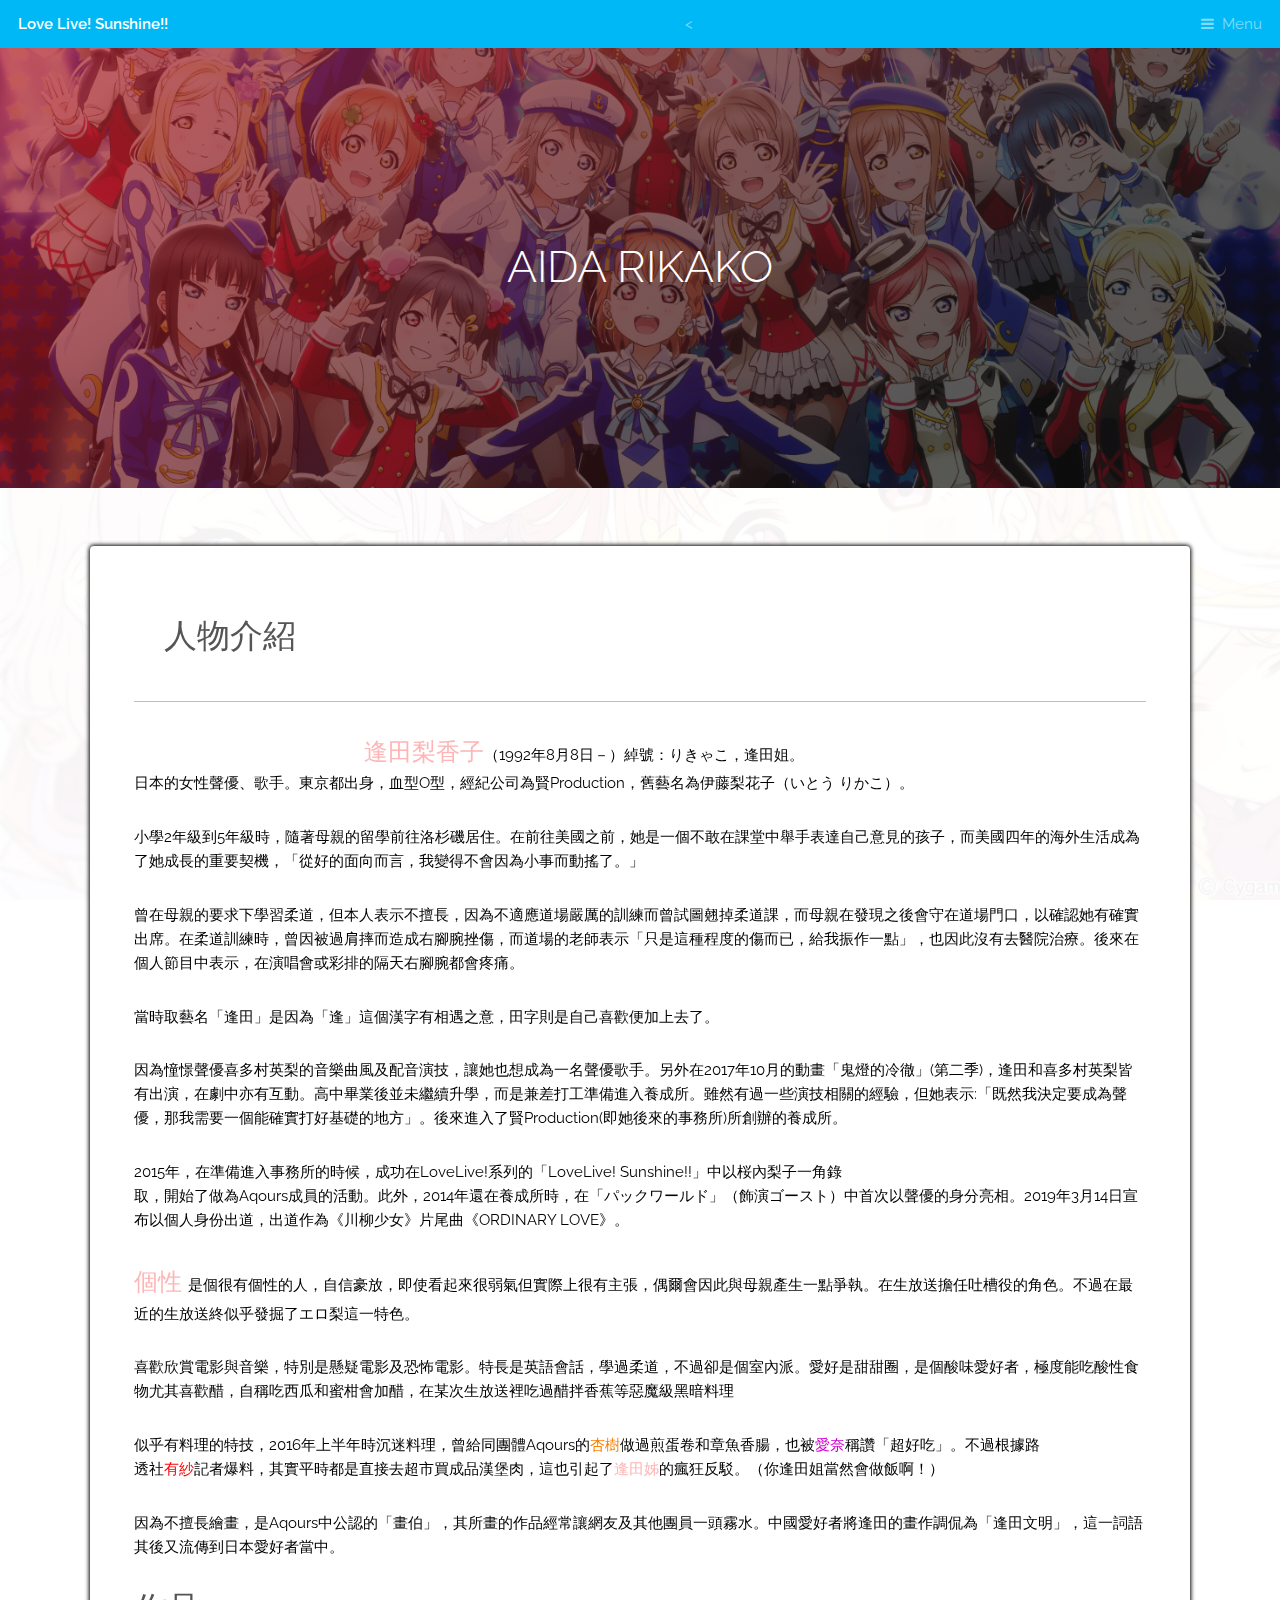
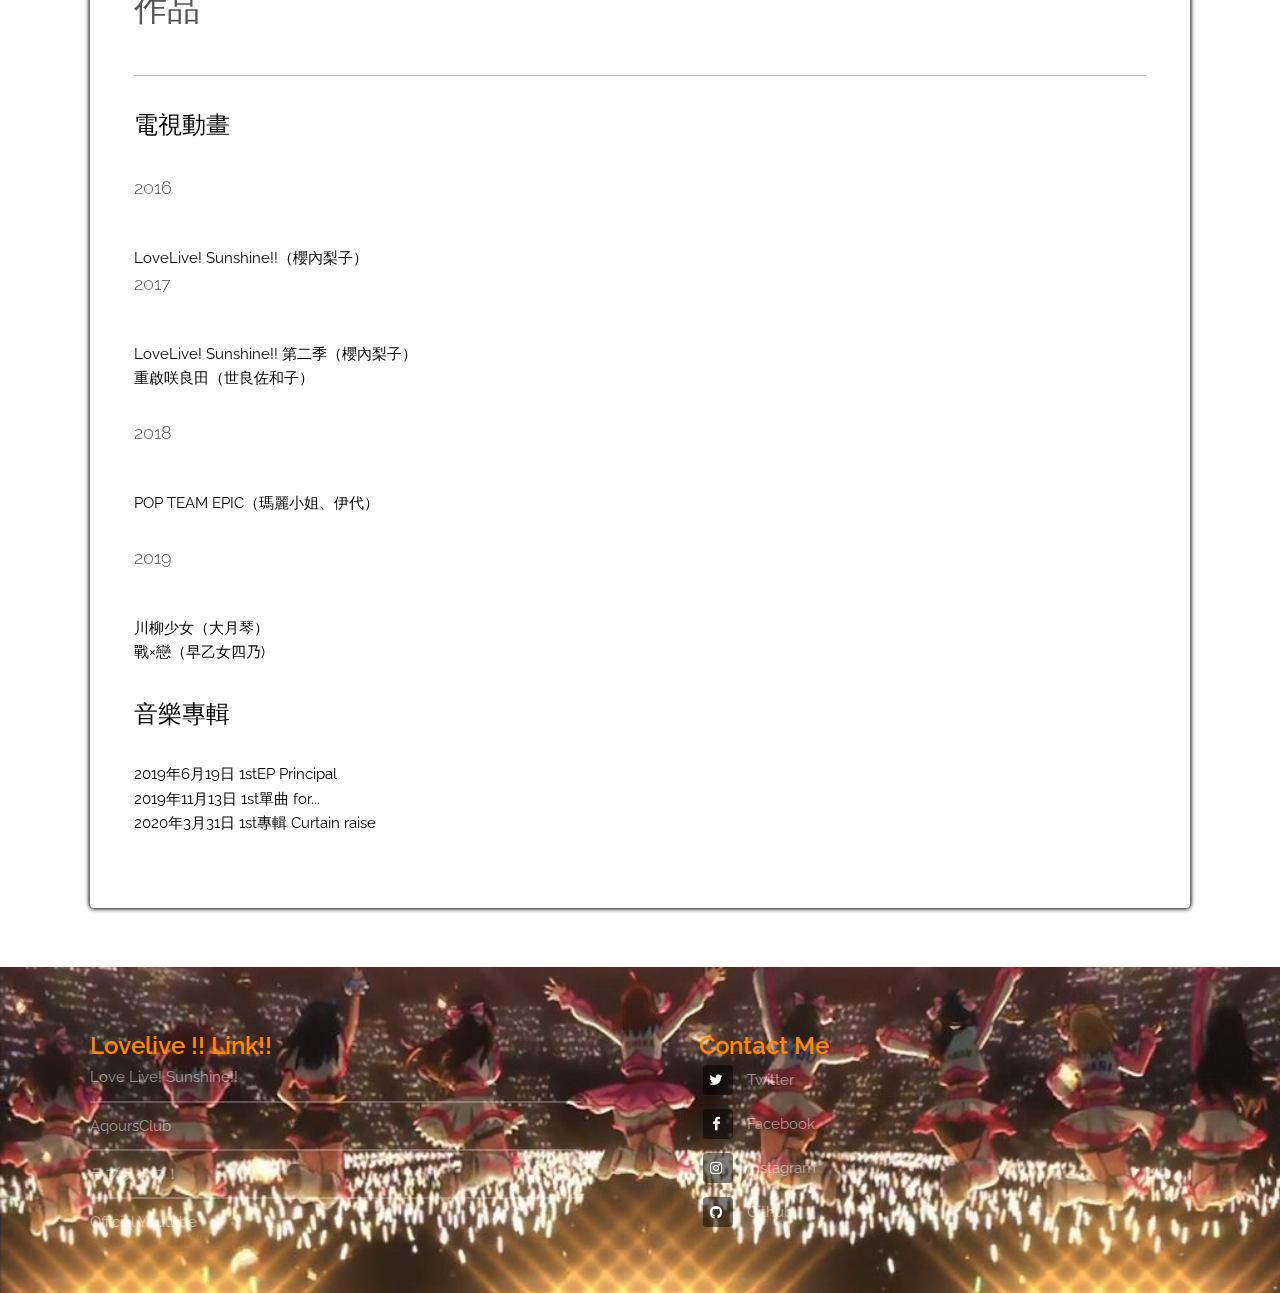
==== commit 369a3eb0: "Add files via upload" ====
--- a/web_aqours/aidarikako.html
+++ b/web_aqours/aidarikako.html
@@ -1,9 +1,5 @@
 <!DOCTYPE HTML>
-<!--
-	Industrious by TEMPLATED
-	templated.co @templatedco
-	Released for free under the Creative Commons Attribution 3.0 license (templated.co/license)
--->
+
 <html>
 	<head>
 		<title>LLSSfanpage 	AidaRikako</title>
@@ -52,7 +48,7 @@
 								
 							</div>
 							<div class="image">
-								<img src="images/aidapic01.png"alt=""width="600"/>
+								<img src="images/aidapic01.jpg"alt=""width="600"/>
 								<!--https://www.wibibi.com/info.php?tid=HTML_img_title_%E8%88%87_img_alt_%E7%9A%84%E5%B7%AE%E5%88%A5-->
 							</div>
 						</header>
@@ -62,29 +58,67 @@
 								<img src="images/aidapic02.png"alt=""width="200"/>	
 							</div>
 
-							<font color="#FFB5B5"><font size="5">逢田梨香子</font></font>（1992年8月8日－）綽號：りきゃこ，逢田姐。<br/>是日本的女性聲優、歌手。東京都出身，血型O型，賢Production所屬，舊藝名為伊藤梨花子（いとう りかこ）。小學2年級到5年級時，隨著母親的留學前往洛杉磯居住。在前往美國之前，她是一個不敢在課堂中舉手表達自己意見的孩子，而美國四年的海外生活成為了她成長的重要契機，「從好的面向而言，我變得不會因為小事而動搖了。」</p><p>曾在母親的要求下學習柔道，但本人表示不擅長，因為不適應道場嚴厲的訓練而曾試圖翹掉柔道課，而母親在發現之後會守在道場門口，以確認她有確實出席。在柔道訓練時，曾因被過肩摔而造成右腳腕挫傷，而道場的老師表示「只是這種程度的傷而已，給我振作一點」，也因此沒有去醫院治療。後來在個人節目中表示，在演唱會或彩排的隔天右腳腕都會疼痛。</p><p>當時取藝名「逢田」是因為「逢」這個漢字有相遇之意，田字則是自己喜歡便加上去了。因為憧憬聲優喜多村英梨的音樂曲風及配音演技，讓她也想成為一名聲優歌手。另外在2017年10月的動畫「鬼燈的冷徹」(第二季)，逢田和喜多村英梨皆有出演，在劇中亦有互動。高中畢業後並未繼續升學，而是兼差打工準備進入養成所。雖然有過一些演技相關的經驗，但她表示:「既然我決定要成為聲優，那我需要一個能確實打好基礎的地方」。後來進入了賢Production(即她後來的事務所)所創辦的養成所。2015年，在準備進入事務所的時候，成功在LoveLive!系列的「LoveLive! Sunshine!!」中以桜內梨子一角錄取，開始了做為Aqours成員的活動。此外，2014年還在養成所時，在「パックワールド」（飾演ゴースト）中首次以聲優的身分亮相。2019年3月14日宣布以個人身份出道，出道作為《川柳少女》片尾曲《ORDINARY LOVE》。</p><p>
+							<font color="#FFB5B5"><font size="5">逢田梨香子</font></font>（1992年8月8日－）綽號：りきゃこ，逢田姐。<br/>日本的女性聲優、歌手。東京都出身，血型O型，經紀公司為賢Production，舊藝名為伊藤梨花子（いとう りかこ）。</p><p>小學2年級到5年級時，隨著母親的留學前往洛杉磯居住。在前往美國之前，她是一個不敢在課堂中舉手表達自己意見的孩子，而美國四年的海外生活成為了她成長的重要契機，「從好的面向而言，我變得不會因為小事而動搖了。」</p><p>
+							<div class="image"style="float: right; margin:-25px 10px 15px 20px">
+									<img src="images/aidapic03.jpg"alt=""width="250"/>	
+							</div>
+							曾在母親的要求下學習柔道，但本人表示不擅長，因為不適應道場嚴厲的訓練而曾試圖翹掉柔道課，而母親在發現之後會守在道場門口，以確認她有確實出席。在柔道訓練時，曾因被過肩摔而造成右腳腕挫傷，而道場的老師表示「只是這種程度的傷而已，給我振作一點」，也因此沒有去醫院治療。後來在個人節目中表示，在演唱會或彩排的隔天右腳腕都會疼痛。</p><p>當時取藝名「逢田」是因為「逢」這個漢字有相遇之意，田字則是自己喜歡便加上去了。</p><p>
+							<div class="image"style="float: right; margin:-25px 10px 15px 20px">
+									<img src="images/aidapic07.jpg"alt=""width="200"/>	
+							</div>
+							因為憧憬聲優喜多村英梨的音樂曲風及配音演技，讓她也想成為一名聲優歌手。另外在2017年10月的動畫「鬼燈的冷徹」(第二季)，逢田和喜多村英梨皆有出演，在劇中亦有互動。高中畢業後並未繼續升學，而是兼差打工準備進入養成所。雖然有過一些演技相關的經驗，但她表示:「既然我決定要成為聲優，那我需要一個能確實打好基礎的地方」。後來進入了賢Production(即她後來的事務所)所創辦的養成所。</p><p>
+							<div class="image"style="float: right; margin:5px 10px 15px 20px">
+								<img src="images/aidapic05.jpg"alt=""width="250"/>	
+							</div>
+							2015年，在準備進入事務所的時候，成功在LoveLive!系列的「LoveLive! Sunshine!!」中以桜內梨子一角錄取，開始了做為Aqours成員的活動。此外，2014年還在養成所時，在「パックワールド」（飾演ゴースト）中首次以聲優的身分亮相。2019年3月14日宣布以個人身份出道，出道作為《川柳少女》片尾曲《ORDINARY LOVE》。</p><p>
 							
 
 
-							<font color="#FFB5B5"><font size="5">個性 </font></font>是個很有個性的人，自信豪放，即使看起來很弱氣但實際上很有主張，偶爾會跟母親爭執。在生放送擔任吐槽役的角色。不過在最近的生放送終似乎發掘了エロ梨這一特色。喜歡欣賞電影與音樂，特別是懸疑電影及恐怖電影。特長是英語會話，學過柔道，不過卻是個室內派。愛好是甜甜圈，是個酸味愛好者，極度能吃酸性食物尤其喜歡醋，自稱吃西瓜和蜜柑會加醋，在某次生放送裡吃過醋拌香蕉等惡魔級黑暗料理</p><p>似乎有料理的特技，2016年上半年時沉迷料理，曾給同團體Aqours的<font color="#FF8000">杏樹</font>做過煎蛋卷和章魚香腸，也被<font color="#D200D2">愛奈</font>稱讚「超好吃」。不過根據路透社<font color="#FF0000">有紗</font>記者爆料，其實平時都是直接去超市買成品漢堡肉，這也引起了<font color="#FFB5B5">逢田姊</font>的瘋狂反駁。（你逢田姐當然會做飯啊！）因為不擅長繪畫，是Aqours中公認的「畫伯」，其所畫的作品經常讓網友及其他團員一頭霧水。中國愛好者將逢田的畫作調侃為「逢田文明」，這一詞語其後又流傳到日本愛好者當中。
+							<font color="#FFB5B5"><font size="5">個性 </font></font>是個很有個性的人，自信豪放，即使看起來很弱氣但實際上很有主張，偶爾會因此與母親產生一點爭執。在生放送擔任吐槽役的角色。不過在最近的生放送終似乎發掘了エロ梨這一特色。</p><p>喜歡欣賞電影與音樂，特別是懸疑電影及恐怖電影。特長是英語會話，學過柔道，不過卻是個室內派。愛好是甜甜圈，是個酸味愛好者，極度能吃酸性食物尤其喜歡醋，自稱吃西瓜和蜜柑會加醋，在某次生放送裡吃過醋拌香蕉等惡魔級黑暗料理</p><p>
+							
+							<div class="image"style="float: right; margin:50px -275px 15px 20px">
+								<img src="images/aidapic12.jpg"alt=""width="350"/>	
+							</div>	
+
+							<div class="image"style="float: right; margin:-50px 10px 15px 20px">
+									<img src="images/aidapic11.png"alt=""width="300"/>	
+							</div>	
+
+							
+							似乎有料理的特技，2016年上半年時沉迷料理，曾給同團體Aqours的<font color="#FF8000">杏樹</font>做過煎蛋卷和章魚香腸，也被<font color="#D200D2">愛奈</font>稱讚「超好吃」。不過根據路透社<font color="#FF0000">有紗</font>記者爆料，其實平時都是直接去超市買成品漢堡肉，這也引起了<font color="#FFB5B5">逢田姊</font>的瘋狂反駁。（你逢田姐當然會做飯啊！）</p><p>因為不擅長繪畫，是Aqours中公認的「畫伯」，其所畫的作品經常讓網友及其他團員一頭霧水。中國愛好者將逢田的畫作調侃為「逢田文明」，這一詞語其後又流傳到日本愛好者當中。
+								<div class="image"style="float: right; margin:-50px 50px 15px 20px">
+									<img src="images/aidapic04.jpg"alt=""width="200"/>	
+								</div>	
 							</p>
 
 							<p>
 								<h2>作品</h2><hr/></p>
 								<font size="5">電視動畫</font></p>							
 								<h3>2016</h3></p>								
-								<div class="image"style="float: right; margin:5px 10px 15px 20px">
+								<div class="image"style="float: right; margin: -100px 10px 15px 20px">
 									<img src="images/riko.png"alt=""width="300"/>	
 								</div>							
 								LoveLive! Sunshine!!（櫻內梨子）
 								<h3>2017</h3></p>
+								<div class="image"style="float: right; margin:-200px 10px 15px 20px">
+									<img src="images/aidapic10.jpg"alt=""width="250"/>	
+								</div>
 								LoveLive! Sunshine!! 第二季（櫻內梨子）<br/>
 								重啟咲良田（世良佐和子）</p>							
-								<h3>2018</h3>
+								<h3>2018</h3></p>
+								<div class="image"style="float: right; margin:-25px 10px 15px 20px">
+									<img src="images/aidapic06.jpg"alt=""width="250"/>	
+								</div>
 								POP TEAM EPIC（瑪麗小姐、伊代）</p>							
-								<h3>2019</h3></p>							
+								<h3>2019</h3></p>
+								<div class="image"style="float: right; margin:125px -270px 15px 20px">
+									<img src="images/aidapic09.png"alt=""width="250"/>	
+								</div>							
 								川柳少女（大月琴）<br/>
-								戰×戀（早乙女四乃</p>
+								戰×戀（早乙女四乃)</p>
+								<div class="image"style="float: right; margin: -100px -600px 15px 20px">
+									<img src="images/aidapic08.jpg"alt=""width="300"/>	
+								</div>
 								<font size="5">音樂專輯</font></p>							
 								2019年6月19日	1stEP	Principal<br/>
 								2019年11月13日	1st單曲 	for...<br/>
@@ -98,12 +132,8 @@
 			<footer id="footer">
 				<div class="inner">
 					<div class="content">
-						<!--<section>
-							<h3>Accumsan montes viverra</h3>
-							<p>Nunc lacinia ante nunc ac lobortis. Interdum adipiscing gravida odio porttitor sem non mi integer non faucibus ornare mi ut ante amet placerat aliquet. Volutpat eu sed ante lacinia sapien lorem accumsan varius montes viverra nibh in adipiscing. Lorem ipsum dolor vestibulum ante ipsum primis in faucibus vestibulum. Blandit adipiscing eu felis iaculis volutpat ac adipiscing sed feugiat eu faucibus. Integer ac sed amet praesent. Nunc lacinia ante nunc ac gravida.</p>
-						</section>-->
 						<section>
-							<h3>Lovelive !!  Link!!</h3>
+							<strong><font color="#ff8800"><font size="5">Lovelive !!  Link!!</font></font></strong>
 							<ul class="alt">
 								<li><a href="index.html">Love Live! Sunshine!!</a></li>
 								<li><a href="https://lovelive-aqoursclub.jp/"target="_blank">
@@ -115,7 +145,7 @@
 							</ul>
 						</section>
 						<section>
-							<h3>Contact Me</h3>
+							<strong><font color="#ff8800"><font size="5">Contact Me</font></font></strong>
 							<ul class="plain">
 								<li><a href="https://twitter.com/PinYen1999"><i class="icon fa-twitter">&nbsp;</i>Twitter</a></li>
 								<li><a href="https://www.facebook.com/willy.chen.50"><i class="icon fa-facebook">&nbsp;</i>Facebook</a></li>
@@ -123,12 +153,6 @@
 								<li><a href="https://github.com/willychen0318"><i class="icon fa-github">&nbsp;</i>Github</a></li>
 							</ul>
 						</section>
-
-				<!--</div>
-					<div class="copyright">
-						&copy; Untitled. Photos <a href="https://unsplash.co">Unsplash</a>, Video <a href="https://coverr.co">Coverr</a>.
-					</div>
-				</div>-->
 			</footer>
 
 		<!-- Scripts -->
--- a/web_aqours/assets/css/main.css
+++ b/web_aqours/assets/css/main.css
@@ -1881,14 +1881,14 @@
       #banner input[type="button"].primary:hover,
       #banner button.primary:hover,
       #banner .button.primary:hover {
-        background-color: #e2212f;
+        background-color: #ffffff;
         box-shadow: none; }
         #banner input[type="submit"].primary:hover:active,
         #banner input[type="reset"].primary:hover:active,
         #banner input[type="button"].primary:hover:active,
         #banner button.primary:hover:active,
         #banner .button.primary:hover:active {
-          background-color: #b71824; }
+          background-color: #ffffff; }
   #banner label {
     color: #ffffff; }
   #banner input[type="text"],
@@ -1915,7 +1915,7 @@
     background-image: url("data:image/svg+xml;charset=utf8,%3Csvg xmlns='http://www.w3.org/2000/svg' width='40' height='40' preserveAspectRatio='none' viewBox='0 0 40 40'%3E%3Cpath d='M9.4,12.3l10.4,10.4l10.4-10.4c0.2-0.2,0.5-0.4,0.9-0.4c0.3,0,0.6,0.1,0.9,0.4l3.3,3.3c0.2,0.2,0.4,0.5,0.4,0.9 c0,0.4-0.1,0.6-0.4,0.9L20.7,31.9c-0.2,0.2-0.5,0.4-0.9,0.4c-0.3,0-0.6-0.1-0.9-0.4L4.3,17.3c-0.2-0.2-0.4-0.5-0.4-0.9 c0-0.4,0.1-0.6,0.4-0.9l3.3-3.3c0.2-0.2,0.5-0.4,0.9-0.4S9.1,12.1,9.4,12.3z' fill='rgba(255, 255, 255, 0.25)' /%3E%3C/svg%3E"); }
     #banner select option {
       color: rgba(255, 255, 255, 0.5);
-      background-color: #111111; }
+      background-color:#ffffff; }
   #banner input[type="checkbox"] + label,
   #banner input[type="radio"] + label {
     color: rgba(255, 255, 255, 0.5); }
@@ -1955,10 +1955,10 @@
   #banner table.alt tbody tr td {
     border-color: rgba(255, 255, 255, 0.25); }
   #banner .highlights .content {
-    background: #111111;
+    background: #ffffff;
     box-shadow: 0px 0px 4px 1px rgba(255, 255, 255, 0.025); }
   #banner .testimonials .content {
-    background: #111111;
+    background: #ffffff;
     box-shadow: 0px 0px 4px 1px rgba(255, 255, 255, 0.025); }
     #banner .testimonials .content .credit strong {
       color: #ffffff; }
@@ -2008,7 +2008,7 @@
     -webkit-transition-delay: 1.25s;
     -ms-transition-delay: 1.25s;
     transition-delay: 1.25s;
-    background: #111111;
+    background: #ffffff;
     content: '';
     display: block;
     height: 100%;
